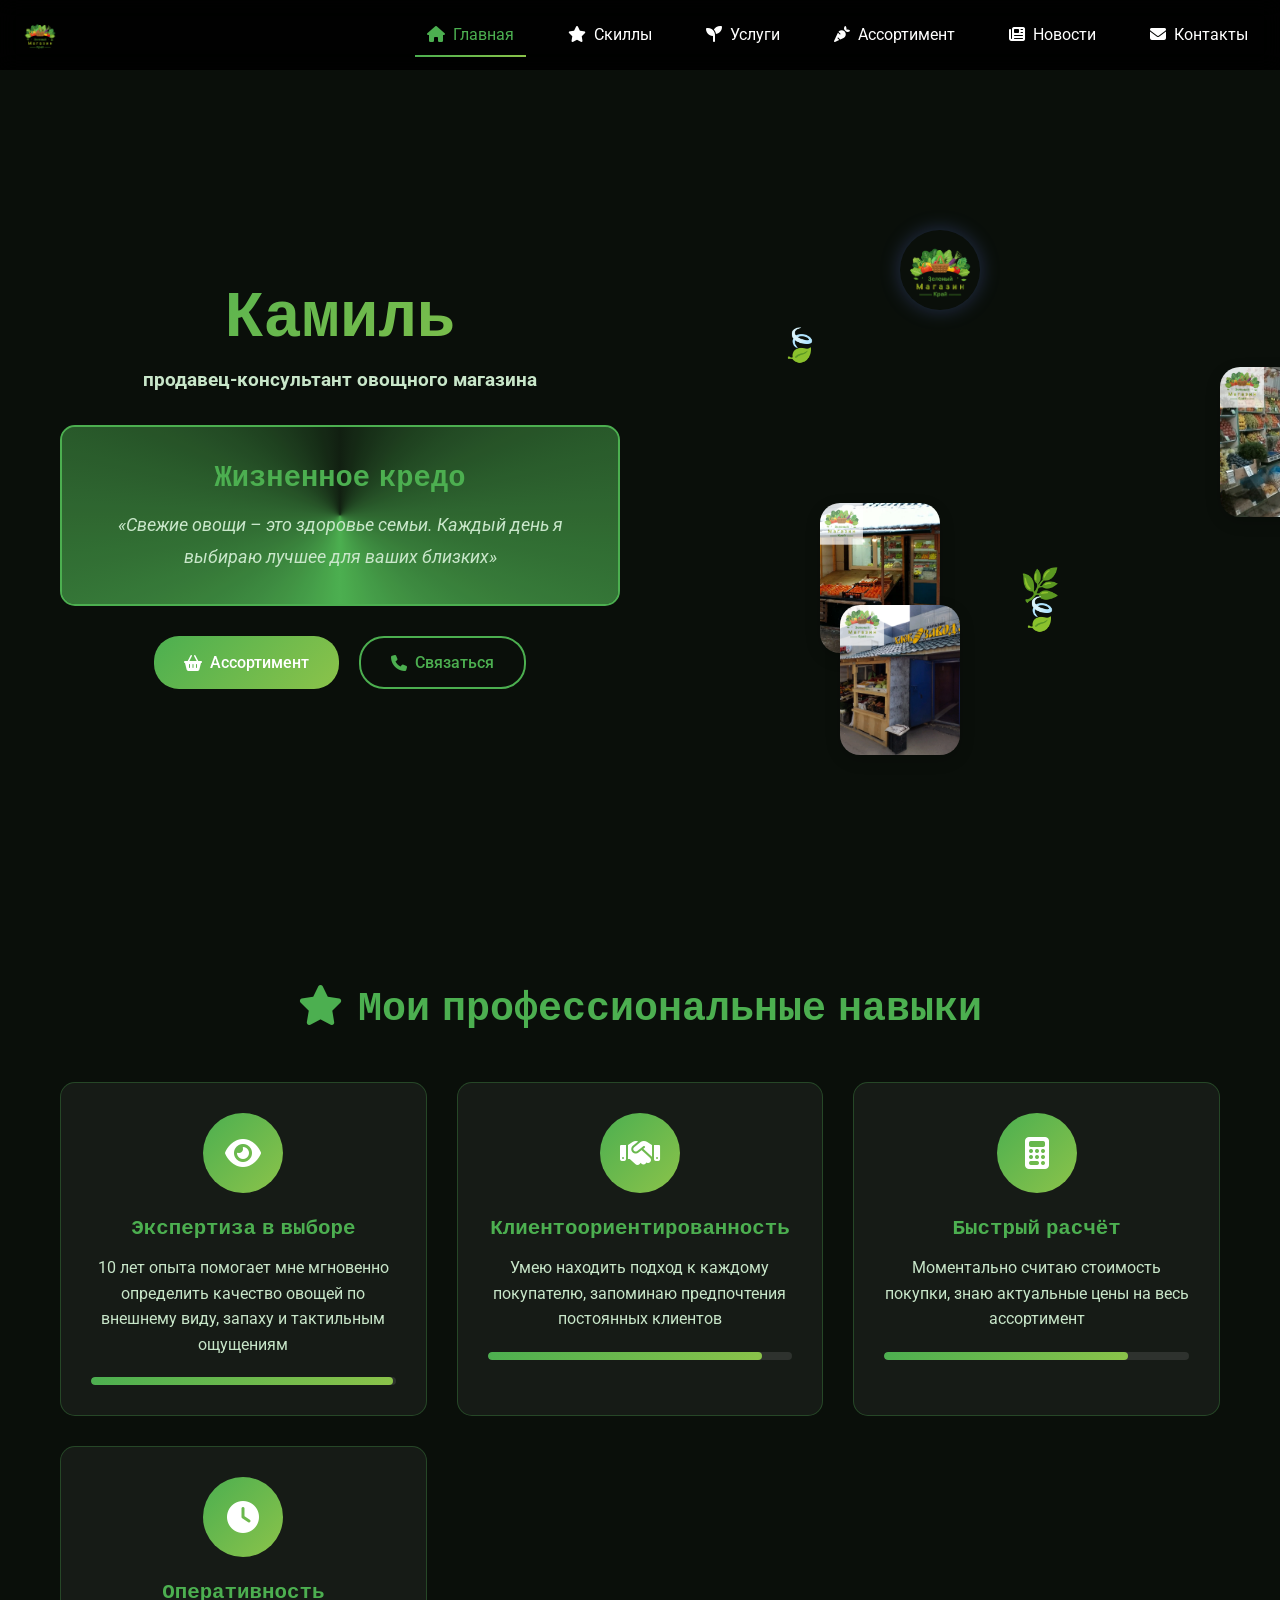
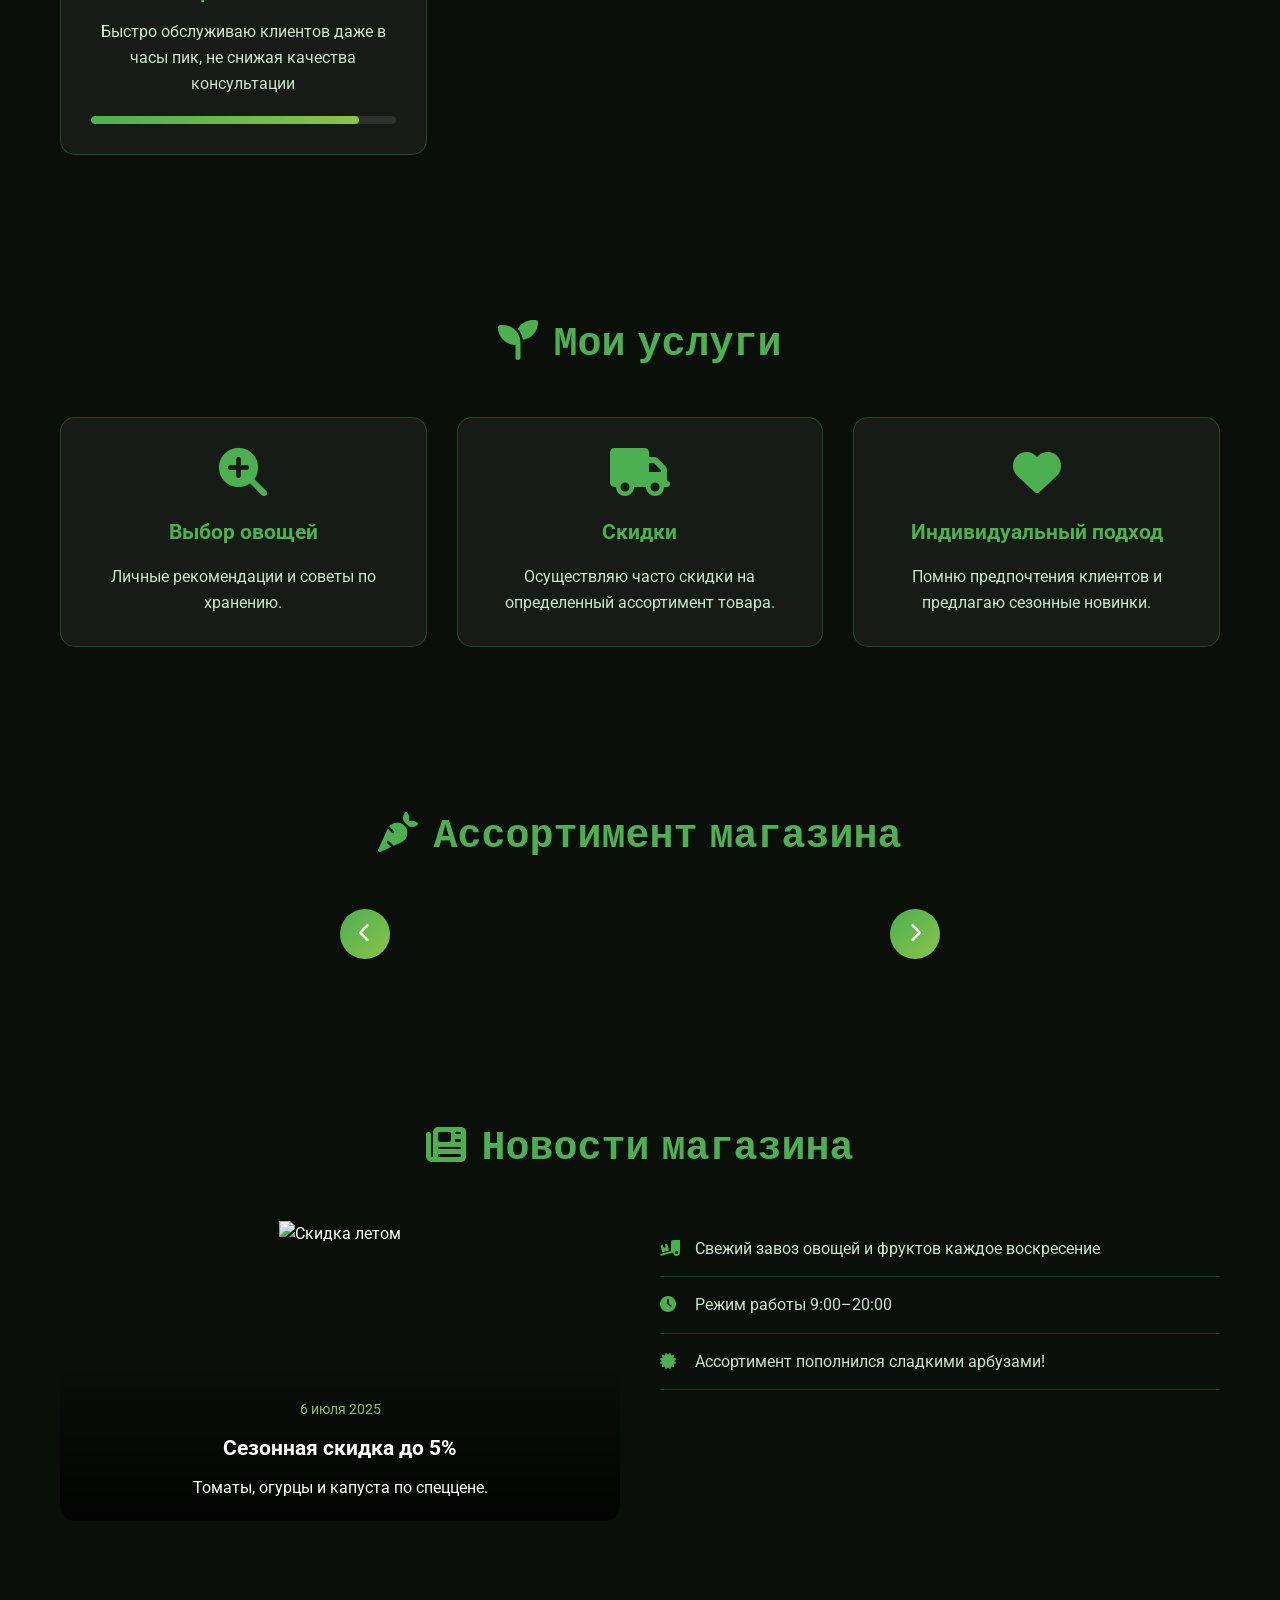
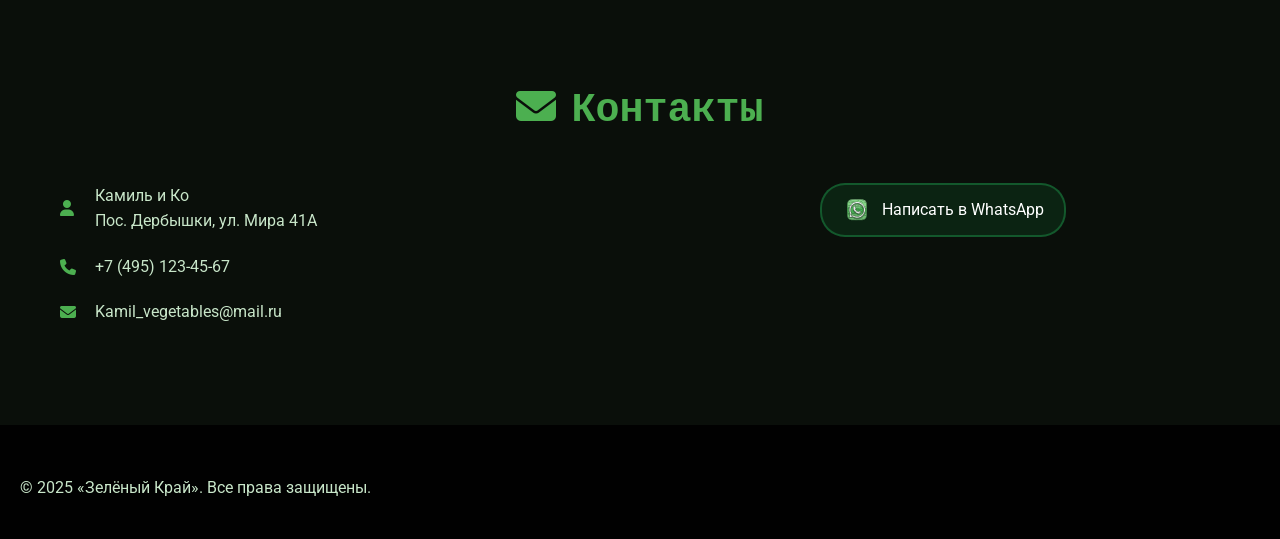
==== index.html @ c7f564c6 "Add files via upload" ====
<!DOCTYPE html>
<html lang="ru">
<head>
    <meta charset="UTF-8">
    <meta http-equiv="X-UA-Compatible" content="IE=edge">
    <meta name="viewport" content="width=device-width,initial-scale=1.0">
    <title>«Зелёный Край» – визитка продавца овощей</title>

    <!-- Иконки и шрифты -->
    <link href="https://cdnjs.cloudflare.com/ajax/libs/font-awesome/6.5.0/css/all.min.css" rel="stylesheet">
    <link href="https://fonts.googleapis.com/css2?family=Roboto:wght@300;400;500&family=Orbitron:wght@700;900&display=swap" rel="stylesheet">

    <!-- AOS для анимаций -->
    <link rel="stylesheet" href="https://cdnjs.cloudflare.com/ajax/libs/aos/2.3.4/aos.css">
    <script defer src="https://cdnjs.cloudflare.com/ajax/libs/aos/2.3.4/aos.js"></script>

    <!-- Основные стили из папки css -->
    <link rel="stylesheet" href="css/style.css">
    <!-- Дополнительные стили для новых элементов -->
    <link rel="stylesheet" href="css/additional_styles.css">
</head>
<body>
<header id="header">
    <nav class="main-nav">
        <div class="logo">
            <img src="img/logotip.png" alt="Логотип Зелёный Край" class="logo-image">
            <span class="logo-text">Зелёный Край</span>
            <div class="logo-pulse"></div>
        </div>
        <ul class="nav-menu" id="navMenu">
            <li><a href="#header" class="nav-link active"><i class="fas fa-home"></i>Главная</a></li>
            <li><a href="#skills" class="nav-link"><i class="fas fa-star"></i>Скиллы</a></li>
            <li><a href="#services" class="nav-link"><i class="fas fa-seedling"></i>Услуги</a></li>
            <li><a href="#assortment" class="nav-link"><i class="fas fa-carrot"></i>Ассортимент</a></li>
            <li><a href="#news" class="nav-link"><i class="fas fa-newspaper"></i>Новости</a></li>
            <li><a href="#contact" class="nav-link"><i class="fas fa-envelope"></i>Контакты</a></li>
        </ul>
        <div class="hamburger" id="hamburger"><span></span><span></span><span></span></div>
    </nav>

    <!-- Hero-блок с жизненным кредо -->
    <section class="hero">
        <div class="hero-text" data-aos="fade-up">
            <h1 class="hero-title"><span class="glitch" data-text="Алексей">Камиль</span>
                <span class="subtitle">продавец-консультант овощного магазина</span></h1>
            <div class="credo-block">
                <h2 class="credo-title">Жизненное кредо</h2>
                <p class="credo-text">«Свежие овощи – это здоровье семьи. Каждый день я выбираю лучшее для ваших близких»</p>
            </div>
            <div class="hero-buttons">
                <a class="btn btn-primary" href="#assortment"><i class="fas fa-shopping-basket"></i>Ассортимент</a>
                <a class="btn btn-secondary" href="#contact"><i class="fas fa-phone"></i>Связаться</a>
            </div>
        </div>

        <!-- Три изображения с hover-эффектом и анимированным логотипом -->
        <div class="vegetables-3d" data-aos="fade-left">
            <div class="logo-animation">
                <img src="img/logotip.png" alt="Логотип" class="animated-logo">
            </div>
            <div class="veg-container">
                <div class="veg-item" data-name="Близко">
                    <img src="img/1.png" alt="Помидоры" class="veg-image" onclick="openModal('1.png')">
                </div>
                <div class="veg-item" data-name="Вкусно">
                    <img src="img/2.png" alt="Огурцы" class="veg-image" onclick="openModal('2.png')">
                </div>
                <div class="veg-item" data-name="Недорого">
                    <img src="img/3.png" alt="Капуста" class="veg-image" onclick="openModal('3.png')">
                </div>
            </div>
            <div class="floating-leaf leaf-1">🍃</div>
            <div class="floating-leaf leaf-2">🌿</div>
            <div class="floating-leaf leaf-3">🍃</div>
        </div>

        <!-- Модальное окно -->
        <div id="modal" class="modal">
            <span class="close" onclick="closeModal()">×</span>
            <img class="modal-content" id="modal-img">
        </div>



    </section>
</header>

<!-- Скиллы продавца-менеджера -->
<section id="skills">
    <h2 class="section-title"><i class="fas fa-star"></i>Мои профессиональные навыки</h2>
    <div class="skills-grid">
        <div class="skill-card" data-aos="fade-up" data-aos-delay="100">
            <div class="skill-icon">
                <i class="fas fa-eye"></i>
            </div>
            <h3>Экспертиза в выборе</h3>
            <p>10 лет опыта помогает мне мгновенно определить качество овощей по внешнему виду, запаху и тактильным ощущениям</p>
            <div class="skill-level">
                <div class="skill-bar" style="width: 99%"></div>
            </div>
        </div>

        <div class="skill-card" data-aos="fade-up" data-aos-delay="200">
            <div class="skill-icon">
                <i class="fas fa-handshake"></i>
            </div>
            <h3>Клиентоориентированность</h3>
            <p>Умею находить подход к каждому покупателю, запоминаю предпочтения постоянных клиентов</p>
            <div class="skill-level">
                <div class="skill-bar" style="width: 90%"></div>
            </div>
        </div>

        <div class="skill-card" data-aos="fade-up" data-aos-delay="300">
            <div class="skill-icon">
                <i class="fas fa-calculator"></i>
            </div>
            <h3>Быстрый расчёт</h3>
            <p>Моментально считаю стоимость покупки, знаю актуальные цены на весь ассортимент</p>
            <div class="skill-level">
                <div class="skill-bar" style="width: 80%"></div>
            </div>
        </div>

        <div class="skill-card" data-aos="fade-up" data-aos-delay="400">
            <div class="skill-icon">
                <i class="fas fa-clock"></i>
            </div>
            <h3>Оперативность</h3>
            <p>Быстро обслуживаю клиентов даже в часы пик, не снижая качества консультации</p>
            <div class="skill-level">
                <div class="skill-bar" style="width: 88%"></div>
            </div>
        </div>
    </div>
</section>

<!-- Услуги -->
<section id="services">
    <h2 class="section-title"><i class="fas fa-seedling"></i>Мои услуги</h2>
    <div class="services-grid">
        <article class="service-card" data-aos="fade-up" data-aos-delay="100">
            <i class="fas fa-search-plus service-icon"></i>
            <h3>Выбор овощей</h3>
            <p>Личные рекомендации и советы по хранению.</p>
        </article>
        <article class="service-card" data-aos="fade-up" data-aos-delay="200">
            <i class="fas fa-truck service-icon"></i>
            <h3>Скидки</h3>
            <p>Осуществляю часто скидки на определенный ассортимент товара.</p>
        </article>
        <article class="service-card" data-aos="fade-up" data-aos-delay="300">
            <i class="fas fa-heart service-icon"></i>
            <h3>Индивидуальный подход</h3>
            <p>Помню предпочтения клиентов и предлагаю сезонные новинки.</p>
        </article>
    </div>
</section>

<!-- Ассортимент -->
<section id="assortment">
    <h2 class="section-title"><i class="fas fa-carrot"></i>Ассортимент магазина</h2>
    <div class="assortment-slider" id="assortSlider">
        <button class="slider-btn" id="prevVeg"><i class="fas fa-chevron-left"></i></button>
        <div class="veg-slide" id="vegSlide"></div>
        <button class="slider-btn" id="nextVeg"><i class="fas fa-chevron-right"></i></button>
    </div>
</section>

<!-- Новости -->
<section id="news">
    <h2 class="section-title"><i class="fas fa-newspaper"></i>Новости магазина</h2>
    <div class="news-wrap">
        <article class="news-card">
            <img src="https://images.unsplash.com/photo-1506905925346-21bda4d32df4?w=800" alt="Скидка летом" class="news-img">
            <div class="news-overlay">
                <time>6 июля 2025</time>
                <h3>Сезонная скидка до 5%</h3>
                <p>Томаты, огурцы и капуста по спеццене.</p>
            </div>
        </article>
        <ul class="news-list">
            <li><i class="fas fa-truck-loading"></i>Свежий завоз овощей и фруктов каждое воскресение</li>
            <li><i class="fas fa-clock"></i>Режим работы 9:00–20:00</li>
            <li><i class="fas fa-certificate"></i>Ассортимент пополнился сладкими арбузами!</li>
        </ul>
    </div>
</section>

<!-- Контакты -->
<section id="contact">
    <h2 class="section-title"><i class="fas fa-envelope"></i>Контакты</h2>
    <div class="contact-grid">
        <address class="contact-info" data-aos="fade-right">
            <p><i class="fas fa-user"></i>Камиль и Ко<br>Пос. Дербышки, ул. Мира 41А</p>
            <p><i class="fas fa-phone"></i><a href="tel:+74951234567">+7 (495) 123-45-67</a></p>
            <p><i class="fas fa-envelope"></i><a href="mailto:alexey.vegetables@mail.ru">Kamil_vegetables@mail.ru</a></p>
        </address>
        <div class="whatsapp-contact">
            <a href="https://wa.me/74951234567" class="whatsapp-link">
                <img src="img/watsap.svg" alt="WhatsApp" class="whatsapp-icon">
                <span>Написать в WhatsApp</span>
            </a>
        </div>
    </div>
</section>

<footer>
    <div class="footer-content">
        <p>© 2025 «Зелёный Край». Все права защищены.</p>
    </div>
</footer>

<script src="js/script.js" defer></script>
</body>
</html>
---- css/style.css ----
/* css/style.css */
:root {
    --primary: #4caf50;
    --secondary: #8bc34a;
    --bg: #0a0f0a;
    --txt: #fff;
    --txt-light: #c8e6c9;
    --grad: linear-gradient(135deg, #4caf50 0%, #8bc34a 100%);
}

* {
    margin: 0;
    padding: 0;
    box-sizing: border-box;
}

body {
    font-family: 'Roboto', sans-serif;
    background: var(--bg);
    color: var(--txt);
    text-align: center;
    line-height: 1.6;
}

/* Навигация */
.main-nav {
    position: fixed;
    top: 0;
    left: 0;
    right: 0;
    padding: 15px 20px;
    display: flex;
    justify-content: space-between;
    align-items: center;
    background: rgba(0, 0, 0, 0.9);
    z-index: 1000;
    backdrop-filter: blur(10px);
}

.logo-text {
    font: 900 24px/1 'Orbitron', monospace;
    background: var(--grad);
    -webkit-background-clip: text;
    -webkit-text-fill-color: transparent;
}

.nav-menu {
    display: flex;
    gap: 30px;
    list-style: none;
}

.nav-link {
    color: #fff;
    text-decoration: none;
    position: relative;
    padding: 8px 12px;
    transition: all 0.3s ease;
}

.nav-link i {
    margin-right: 8px;
}

.nav-link:hover,
.nav-link.active {
    color: var(--primary);
}

.nav-link::after {
    content: '';
    position: absolute;
    left: 0;
    bottom: -5px;
    width: 0;
    height: 2px;
    background: var(--grad);
    transition: width 0.3s ease;
}

.nav-link:hover::after,
.nav-link.active::after {
    width: 100%;
}

/* Мобильное меню */
.hamburger {
    display: none;
    flex-direction: column;
    gap: 4px;
    cursor: pointer;
}

.hamburger span {
    width: 25px;
    height: 3px;
    background: #fff;
    transition: 0.3s;
}

.hamburger.active span:nth-child(1) {
    transform: rotate(45deg) translate(5px, 5px);
}

.hamburger.active span:nth-child(2) {
    opacity: 0;
}

.hamburger.active span:nth-child(3) {
    transform: rotate(-45deg) translate(7px, -6px);
}

/* Hero секция */
.hero {
    min-height: 100vh;
    display: grid;
    grid-template-columns: 1fr 1fr;
    align-items: center;
    padding: 120px 20px 60px;
    gap: 40px;
    max-width: 1200px;
    margin: 0 auto;
}

.hero-text {
    text-align: center;
}

.glitch {
    font: 900 4rem 'Orbitron', monospace;
    background: var(--grad);
    -webkit-background-clip: text;
    -webkit-text-fill-color: transparent;
    position: relative;
    display: block;
    margin-bottom: 10px;
    animation: glitch 2s infinite;
}

.subtitle {
    display: block;
    font-size: 1.2rem;
    color: var(--txt-light);
    margin-bottom: 30px;
}

/* Блок кредо */
.credo-block {
    background: rgba(76, 175, 80, 0.1);
    border: 2px solid var(--primary);
    border-radius: 15px;
    padding: 30px;
    margin: 30px 0;
    position: relative;
    overflow: hidden;
}

.credo-block::before {
    content: '';
    position: absolute;
    top: -50%;
    left: -50%;
    width: 200%;
    height: 200%;
    background: conic-gradient(from 0deg, transparent, var(--primary), transparent);
    animation: rotate 4s linear infinite;
    z-index: -1;
}

.credo-title {
    font: 700 1.8rem 'Orbitron', monospace;
    color: var(--primary);
    margin-bottom: 15px;
}

.credo-text {
    font-size: 1.1rem;
    font-style: italic;
    color: var(--txt-light);
    line-height: 1.8;
}

/* Кнопки */
.hero-buttons {
    display: flex;
    gap: 20px;
    justify-content: center;
    margin-top: 30px;
}

.btn {
    padding: 12px 30px;
    border: none;
    border-radius: 25px;
    text-decoration: none;
    font-weight: 500;
    transition: all 0.3s ease;
    cursor: pointer;
    display: inline-flex;
    align-items: center;
    gap: 8px;
}

.btn-primary {
    background: var(--grad);
    color: white;
}

.btn-primary:hover {
    transform: translateY(-2px);
    box-shadow: 0 10px 20px rgba(76, 175, 80, 0.3);
}

.btn-secondary {
    background: transparent;
    color: var(--primary);
    border: 2px solid var(--primary);
}

.btn-secondary:hover {
    background: var(--primary);
    color: white;
}

/* Овощи с изображениями */
.vegetables-3d {
    position: relative;
    width: 100%;
    max-width: 400px;
    height: 400px;
    perspective: 1000px;
    margin: 0 auto;
}

.veg-container {
    width: 100%;
    height: 100%;
    position: relative;
    transform-style: preserve-3d;
    animation: rotate3d 12s linear infinite;
}

.veg-item {
    position: absolute;
    width: 120px;
    height: 120px;
    border-radius: 50%;
    overflow: hidden;
    box-shadow: 0 10px 30px rgba(0, 0, 0, 0.3);
    cursor: pointer;
    transition: all 0.3s ease;
}

.veg-item:nth-child(1) {
    top: 20%;
    left: 20%;
}

.veg-item:nth-child(2) {
    top: 50%;
    right: 10%;
}

.veg-item:nth-child(3) {
    bottom: 20%;
    left: 50%;
}

.veg-item:hover {
    transform: rotateY(180deg) scale(1.1);
    z-index: 10;
}

.veg-item:hover::after {
    content: attr(data-name);
    position: absolute;
    top: 50%;
    left: 50%;
    transform: translate(-50%, -50%) rotateY(180deg);
    background: rgba(0, 0, 0, 0.8);
    color: white;
    padding: 5px 10px;
    border-radius: 5px;
    font-size: 14px;
    white-space: nowrap;
}

.veg-image {
    width: 100%;
    height: 100%;
    object-fit: cover;
}

.floating-leaf {
    position: absolute;
    font-size: 2rem;
    color: var(--secondary);
    animation: float 4s ease-in-out infinite;
}

.leaf-1 {
    top: 10%;
    left: 10%;
    animation-delay: 0s;
}

.leaf-2 {
    top: 70%;
    right: 20%;
    animation-delay: 1s;
}

.leaf-3 {
    bottom: 10%;
    left: 70%;
    animation-delay: 2s;
}

/* Анимации */
@keyframes glitch {
    0%, 100% { transform: translate(0); }
    20% { transform: translate(-2px, 2px); }
    40% { transform: translate(-2px, -2px); }
    60% { transform: translate(2px, 2px); }
    80% { transform: translate(2px, -2px); }
}

@keyframes rotate3d {
    0% { transform: rotateY(0) rotateX(0); }
    25% { transform: rotateY(90deg) rotateX(10deg); }
    50% { transform: rotateY(180deg) rotateX(0); }
    75% { transform: rotateY(270deg) rotateX(-10deg); }
    100% { transform: rotateY(360deg) rotateX(0); }
}

@keyframes float {
    0%, 100% { transform: translateY(0); }
    50% { transform: translateY(-20px); }
}

@keyframes rotate {
    0% { transform: rotate(0deg); }
    100% { transform: rotate(360deg); }
}

/* Секции */
section {
    padding: 80px 20px;
    max-width: 1200px;
    margin: 0 auto;
}

.section-title {
    font: 700 2.5rem 'Orbitron', monospace;
    color: var(--primary);
    margin-bottom: 50px;
    text-align: center;
}

.section-title i {
    margin-right: 15px;
}

/* Скиллы */
.skills-grid {
    display: grid;
    grid-template-columns: repeat(auto-fit, minmax(280px, 1fr));
    gap: 30px;
    margin-top: 50px;
}

.skill-card {
    background: rgba(255, 255, 255, 0.05);
    border: 1px solid rgba(76, 175, 80, 0.3);
    border-radius: 15px;
    padding: 30px;
    text-align: center;
    transition: all 0.3s ease;
}

.skill-card:hover {
    transform: translateY(-10px);
    border-color: var(--primary);
    box-shadow: 0 20px 40px rgba(76, 175, 80, 0.2);
}

.skill-icon {
    width: 80px;
    height: 80px;
    margin: 0 auto 20px;
    background: var(--grad);
    border-radius: 50%;
    display: flex;
    align-items: center;
    justify-content: center;
    font-size: 2rem;
    color: white;
}

.skill-card h3 {
    font: 600 1.3rem 'Orbitron', monospace;
    color: var(--primary);
    margin-bottom: 15px;
}

.skill-card p {
    color: var(--txt-light);
    margin-bottom: 20px;
    line-height: 1.6;
}

.skill-level {
    width: 100%;
    height: 8px;
    background: rgba(255, 255, 255, 0.1);
    border-radius: 4px;
    overflow: hidden;
}

.skill-bar {
    height: 100%;
    background: var(--grad);
    border-radius: 4px;
    transition: width 2s ease;
}

/* Услуги */
.services-grid {
    display: grid;
    grid-template-columns: repeat(auto-fit, minmax(250px, 1fr));
    gap: 30px;
}

.service-card {
    background: rgba(255, 255, 255, 0.05);
    border: 1px solid rgba(76, 175, 80, 0.3);
    border-radius: 15px;
    padding: 30px;
    text-align: center;
    transition: all 0.3s ease;
}

.service-card:hover {
    transform: translateY(-5px);
    border-color: var(--primary);
}

.service-icon {
    font-size: 3rem;
    color: var(--primary);
    margin-bottom: 20px;
}

.service-card h3 {
    font-size: 1.3rem;
    color: var(--primary);
    margin-bottom: 15px;
}

.service-card p {
    color: var(--txt-light);
}

/* Ассортимент */
.assortment-slider {
    display: flex;
    align-items: center;
    justify-content: center;
    gap: 20px;
    max-width: 600px;
    margin: 0 auto;
}

.slider-btn {
    background: var(--grad);
    border: none;
    color: white;
    width: 50px;
    height: 50px;
    border-radius: 50%;
    cursor: pointer;
    font-size: 1.2rem;
    transition: all 0.3s ease;
}

.slider-btn:hover {
    transform: scale(1.1);
}

.veg-slide {
    text-align: center;
    flex: 1;
}

.vegetable-image {
    width: 200px;
    height: 200px;
    object-fit: cover;
    border-radius: 15px;
    margin-bottom: 20px;
}

.vegetable-name {
    font: 600 1.5rem 'Orbitron', monospace;
    color: var(--primary);
    margin-bottom: 10px;
}

.vegetable-desc {
    color: var(--txt-light);
}

/* Новости */
.news-wrap {
    display: grid;
    grid-template-columns: 1fr 1fr;
    gap: 40px;
    align-items: start;
}

.news-card {
    position: relative;
    border-radius: 15px;
    overflow: hidden;
    height: 300px;
}

.news-img {
    width: 100%;
    height: 100%;
    object-fit: cover;
}

.news-overlay {
    position: absolute;
    bottom: 0;
    left: 0;
    right: 0;
    background: linear-gradient(transparent, rgba(0, 0, 0, 0.8));
    padding: 30px 20px 20px;
    color: white;
}

.news-overlay time {
    font-size: 0.9rem;
    color: var(--secondary);
}

.news-overlay h3 {
    font-size: 1.3rem;
    margin: 10px 0;
}

.news-list {
    list-style: none;
    text-align: left;
}

.news-list li {
    padding: 15px 0;
    border-bottom: 1px solid rgba(76, 175, 80, 0.3);
    color: var(--txt-light);
}

.news-list li i {
    color: var(--primary);
    margin-right: 15px;
    width: 20px;
}

/* Контакты */
.contact-grid {
    display: grid;
    grid-template-columns: 1fr 1fr;
    gap: 50px;
    align-items: start;
}

.contact-info {
    text-align: left;
    font-style: normal;
}

.contact-info p {
    display: flex;
    align-items: center;
    margin-bottom: 20px;
    color: var(--txt-light);
}

.contact-info i {
    color: var(--primary);
    margin-right: 15px;
    width: 20px;
}

.contact-info a {
    color: var(--txt-light);
    text-decoration: none;
}

.contact-info a:hover {
    color: var(--primary);
}

.contact-form {
    display: flex;
    flex-direction: column;
    gap: 20px;
}

.contact-form label {
    position: relative;
    display: flex;
    align-items: center;
}

.contact-form i {
    position: absolute;
    left: 15px;
    color: var(--primary);
}

.contact-form input,
.contact-form textarea {
    width: 100%;
    padding: 15px 15px 15px 45px;
    border: 1px solid rgba(76, 175, 80, 0.3);
    border-radius: 8px;
    background: rgba(255, 255, 255, 0.05);
    color: var(--txt);
    font-family: inherit;
}

.contact-form input:focus,
.contact-form textarea:focus {
    outline: none;
    border-color: var(--primary);
}

/* Футер */
footer {
    background: rgba(0, 0, 0, 0.9);
    padding: 20px;
    text-align: center;
    color: var(--txt-light);
}

/* Адаптивность */
@media (max-width: 768px) {
    .nav-menu {
        position: fixed;
        top: 70px;
        left: -100%;
        width: 100%;
        height: calc(100vh - 70px);
        background: rgba(0, 0, 0, 0.95);
        flex-direction: column;
        justify-content: flex-start;
        padding-top: 50px;
        transition: left 0.3s ease;
    }
    
    .nav-menu.active {
        left: 0;
    }
    
    .hamburger {
        display: flex;
    }
    
    .hero {
        grid-template-columns: 1fr;
        text-align: center;
        padding: 100px 20px 40px;
    }
    
    .glitch {
        font-size: 2.5rem;
    }
    
    .hero-buttons {
        flex-direction: column;
        align-items: center;
    }
    
    .vegetables-3d {
        max-width: 300px;
        height: 300px;
    }
    
    .veg-item {
        width: 80px;
        height: 80px;
    }
    
    .skills-grid {
        grid-template-columns: 1fr;
    }
    
    .services-grid {
        grid-template-columns: 1fr;
    }
    
    .news-wrap {
        grid-template-columns: 1fr;
    }
    
    .contact-grid {
        grid-template-columns: 1fr;
    }
    
    .assortment-slider {
        flex-direction: column;
        gap: 20px;
    }
    
    .section-title {
        font-size: 2rem;
    }
}

@media (max-width: 480px) {
    .hero {
        padding: 80px 15px 30px;
    }
    
    .glitch {
        font-size: 2rem;
    }
    
    .section-title {
        font-size: 1.8rem;
    }
    
    .skill-card,
    .service-card {
        padding: 20px;
    }
    
    .vegetable-image {
        width: 150px;
        height: 150px;
    }
}

/* Дополнительные стили для логотипа и анимаций */

/* Стили для логотипа в навигации */
.logo {
    position: relative;
    display: flex;
    align-items: center;
    gap: 10px;
}

.logo-image {
    width: 40px;
    height: 40px;
    object-fit: contain;
    border-radius: 50%;
    transition: transform 0.3s ease;
}

.logo-image:hover {
    transform: scale(1.1) rotate(5deg);
}

.logo-text {
    font-family: 'Orbitron', monospace;
    font-size: 24px;
    font-weight: 900;
    background: var(--gradient-primary);
    -webkit-background-clip: text;
    -webkit-text-fill-color: transparent;
    background-clip: text;
}

/* Стили для анимированного логотипа в hero блоке */
.logo-animation {
    position: absolute;
    top: -50px;
    left: 50%;
    transform: translateX(-50%);
    z-index: 10;
}

.animated-logo {
    width: 80px;
    height: 80px;
    object-fit: contain;
    border-radius: 50%;
    box-shadow: 0 0 20px rgba(102, 126, 234, 0.3);
    transition: all 0.3s ease;
    animation: logoFloat 4s ease-in-out infinite;
}

@keyframes logoFloat {
    0%, 100% { 
        transform: translateY(0px) scale(1) rotate(0deg);
    }
    25% { 
        transform: translateY(-10px) scale(1.05) rotate(2deg);
    }
    50% { 
        transform: translateY(-5px) scale(1.1) rotate(0deg);
    }
    75% { 
        transform: translateY(-10px) scale(1.05) rotate(-2deg);
    }
}

/* Улучшенные стили для vegetables-3d */
.vegetables-3d {
    position: relative;
    display: flex;
    flex-direction: column;
    align-items: center;
    gap: 20px;
}

.veg-container {
    display: flex;
    gap: 20px;
    align-items: center;
    justify-content: center;
    margin-top: 60px;
}

.veg-item {
    position: relative;
    width: 150px;
    height: 150px;
    border-radius: 20px;
    overflow: hidden;
    cursor: pointer;
    transition: all 0.3s ease;
    box-shadow: 0 5px 15px rgba(0, 0, 0, 0.2);
}

.veg-item:hover {
    transform: translateY(-10px) scale(1.05);
    box-shadow: 0 10px 30px rgba(102, 126, 234, 0.3);
}

.veg-image {
    width: 100%;
    height: 100%;
    object-fit: cover;
    transition: transform 0.3s ease;
}

.veg-item:hover .veg-image {
    transform: scale(1.1);
}

.veg-item::after {
    content: attr(data-name);
    position: absolute;
    bottom: 0;
    left: 0;
    right: 0;
    background: linear-gradient(transparent, rgba(0, 0, 0, 0.8));
    color: white;
    padding: 10px;
    text-align: center;
    font-weight: 500;
    opacity: 0;
    transition: opacity 0.3s ease;
}

.veg-item:hover::after {
    opacity: 1;
}

/* Стили для слайдера ассортимента */
.vegetable-image {
    width: 200px;
    height: 200px;
    object-fit: cover;
    border-radius: 20px;
    box-shadow: 0 5px 20px rgba(0, 0, 0, 0.2);
    margin-bottom: 20px;
}

.vegetable-name {
    font-size: 1.5rem;
    color: var(--primary-color);
    margin-bottom: 10px;
    text-align: center;
}

.vegetable-desc {
    color: var(--text-gray);
    text-align: center;
    font-size: 1rem;
    line-height: 1.6;
}

/* Стили для футера с WhatsApp */
.footer-content {
    display: flex;
    justify-content: space-between;
    align-items: center;
    flex-wrap: wrap;
    gap: 20px;
    padding: 30px 0;
}

.whatsapp-contact {
    display: flex;
    align-items: center;
}

.whatsapp-link {
    display: flex;
    align-items: center;
    gap: 10px;
    color: var(--text-light);
    text-decoration: none;
    padding: 10px 20px;
    background: rgba(37, 211, 102, 0.1);
    border-radius: 25px;
    border: 2px solid rgba(37, 211, 102, 0.3);
    transition: all 0.3s ease;
}

.whatsapp-link:hover {
    background: rgba(37, 211, 102, 0.2);
    border-color: rgba(37, 211, 102, 0.5);
    transform: translateY(-2px);
}

.whatsapp-icon {
    width: 30px;
    height: 30px;
    object-fit: contain;
    transition: all 0.3s ease;
    animation: whatsappPulse 3s ease-in-out infinite;
}

@keyframes whatsappPulse {
    0%, 100% { 
        transform: scale(1) rotate(0deg);
        filter: brightness(1);
    }
    50% { 
        transform: scale(1.2) rotate(10deg);
        filter: brightness(1.2);
    }
}

.whatsapp-link:hover .whatsapp-icon {
    transform: scale(1.3) rotate(15deg);
}

/* Адаптивные стили */
@media (max-width: 768px) {
    .logo-image {
        width: 60px;
        height: 60px;
    }

    .logo-text {
        font-size: 20px;
    }

    .animated-logo {
        width: 150px;
        height: 150px;
    }

    .veg-container {
        flex-direction: column;
        gap: 15px;
    }

    .veg-item {
        width: 120px;
        height: 120px;
    }

    .vegetable-image {
        width: 150px;
        height: 150px;
    }

    .footer-content {
        flex-direction: column;
        text-align: center;
    }
}

@media (max-width: 480px) {
    .logo-image {
        width: 80px;
        height: 80px;
    }

    .logo-text {
        font-size: 18px;
    }

    .animated-logo {
        width: 180px;
        height: 190px;
    }

    .veg-item {
        width: 100px;
        height: 100px;
    }

    .vegetable-image {
        width: 120px;
        height: 120px;
    }

    .whatsapp-icon {
        width: 25px;
        height: 25px;
    }
}

/* Улучшение отображения изображений в мобильной версии */
@media (max-width: 768px) {
    /* Уменьшаем размер изображений и добавляем границы */
    .vegetable-image {
        width: 150px;
        height: 150px;
        object-fit: cover;
        border-radius: 15px;
        box-shadow: 0 5px 20px rgba(0, 0, 0, 0.2);
        margin-bottom: 20px;
    }
    
    /* Для лучшего выделения заголовков и описания товара */
    .vegetable-name {
        font-size: 1.5rem;
        color: var(--primary-color);
        margin-bottom: 10px;
        text-align: center;
    }
    
    .vegetable-desc {
        color: var(--text-gray);
        text-align: center;
        font-size: 1rem;
        line-height: 1.6;
    }
    
    /* Центрирование и выравнивание кнопок навигации */
    .slider-btn {
        width: 40px;
        height: 40px;
        font-size: 1.2rem;
    }
    
    /* Оптимизация размеров карточек продуктов */
    .veg-item {
        width: 100%; /* Чтобы элементы заняли всю ширину блока */
        height: auto;
        margin-bottom: 20px;
    }
    
    /* Улучшение просмотра слайдеров */
    .assortment-slider {
        flex-direction: column; /* Отображение элементов вертикально */
        gap: 20px;
    }
    
    /* Разделение колонок новостей */
    .news-wrap {
        grid-template-columns: 1fr; /* Одна колонка для лучшей видимости */
    }
}

/* Контакты */
.contact-grid {
    display: grid;
    grid-template-columns: 1fr 1fr;
    gap: 50px;
    align-items: start;
    text-align: center; /* Центрируем текст */
}

.contact-info {
    text-align: left;
    font-style: normal;
}

.contact-info p {
    display: flex;
    align-items: center;
    margin-bottom: 20px;
    color: var(--txt-light);
}

.contact-info i {
    color: var(--primary);
    margin-right: 15px;
    width: 20px;
}

.contact-info a {
    color: var(--txt-light);
    text-decoration: none;
}

.contact-info a:hover {
    color: var(--primary);
}

/* Стили для кнопки WhatsApp */
.whatsapp-contact {
    display: flex;
    justify-content: center; /* Центрируем кнопку WhatsApp */
    align-items: center;
}

.whatsapp-link {
    display: flex;
    align-items: center;
    gap: 10px;
    color: var(--text-light);
    text-decoration: none;
    padding: 10px 20px;
    background: rgba(37, 211, 102, 0.1);
    border-radius: 25px;
    border: 2px solid rgba(37, 211, 102, 0.3);
    transition: all 0.3s ease;
}

.whatsapp-link:hover {
    background: rgba(37, 211, 102, 0.2);
    border-color: rgba(37, 211, 102, 0.5);
    transform: translateY(-2px);
}

.whatsapp-icon {
    width: 30px;
    height: 30px;
    object-fit: contain;
    transition: all 0.3s ease;
    animation: whatsappPulse 3s ease-in-out infinite;
}

@keyframes whatsappPulse {
    0%, 100% {
        transform: scale(1) rotate(0deg);
        filter: brightness(1);
    }
    50% {
        transform: scale(1.2) rotate(10deg);
        filter: brightness(1.2);
    }
}

.whatsapp-link:hover .whatsapp-icon {
    transform: scale(1.3) rotate(15deg);
}

/* Эффект зума при наведении на логотип */
.logo-image {
    width: 40px;
    height: 40px;
    object-fit: contain;
    border-radius: 50%;
    transition: transform 0.3s ease;
}

.logo-image:hover {
    transform: scale(3.5)   translateX(+10px);
}

/* Эффект зума при клике */
.logo-image:active {
    transform: scale(3.5)  translateX(+10px);
}


/* Модальное окно */
.modal {
    display: none;
    position: fixed;
    z-index: 1000;
    left: 0;
    top: 0;
    width: 100%;
    height: 100%;
    overflow: auto;
    background-color: rgba(0, 0, 0, 0.9);
}

.modal-content {
    margin: auto;
    display: block;
    max-width: 80%;
    max-height: 80%;
}

.close {
    position: absolute;
    top: 15px;
    right: 35px;
    color: #f1f1f1;
    font-size: 40px;
    font-weight: bold;
    transition: 0.3s;
}

.close:hover,
.close:focus {
    color: #bbb;
    text-decoration: none;
    cursor: pointer;
}
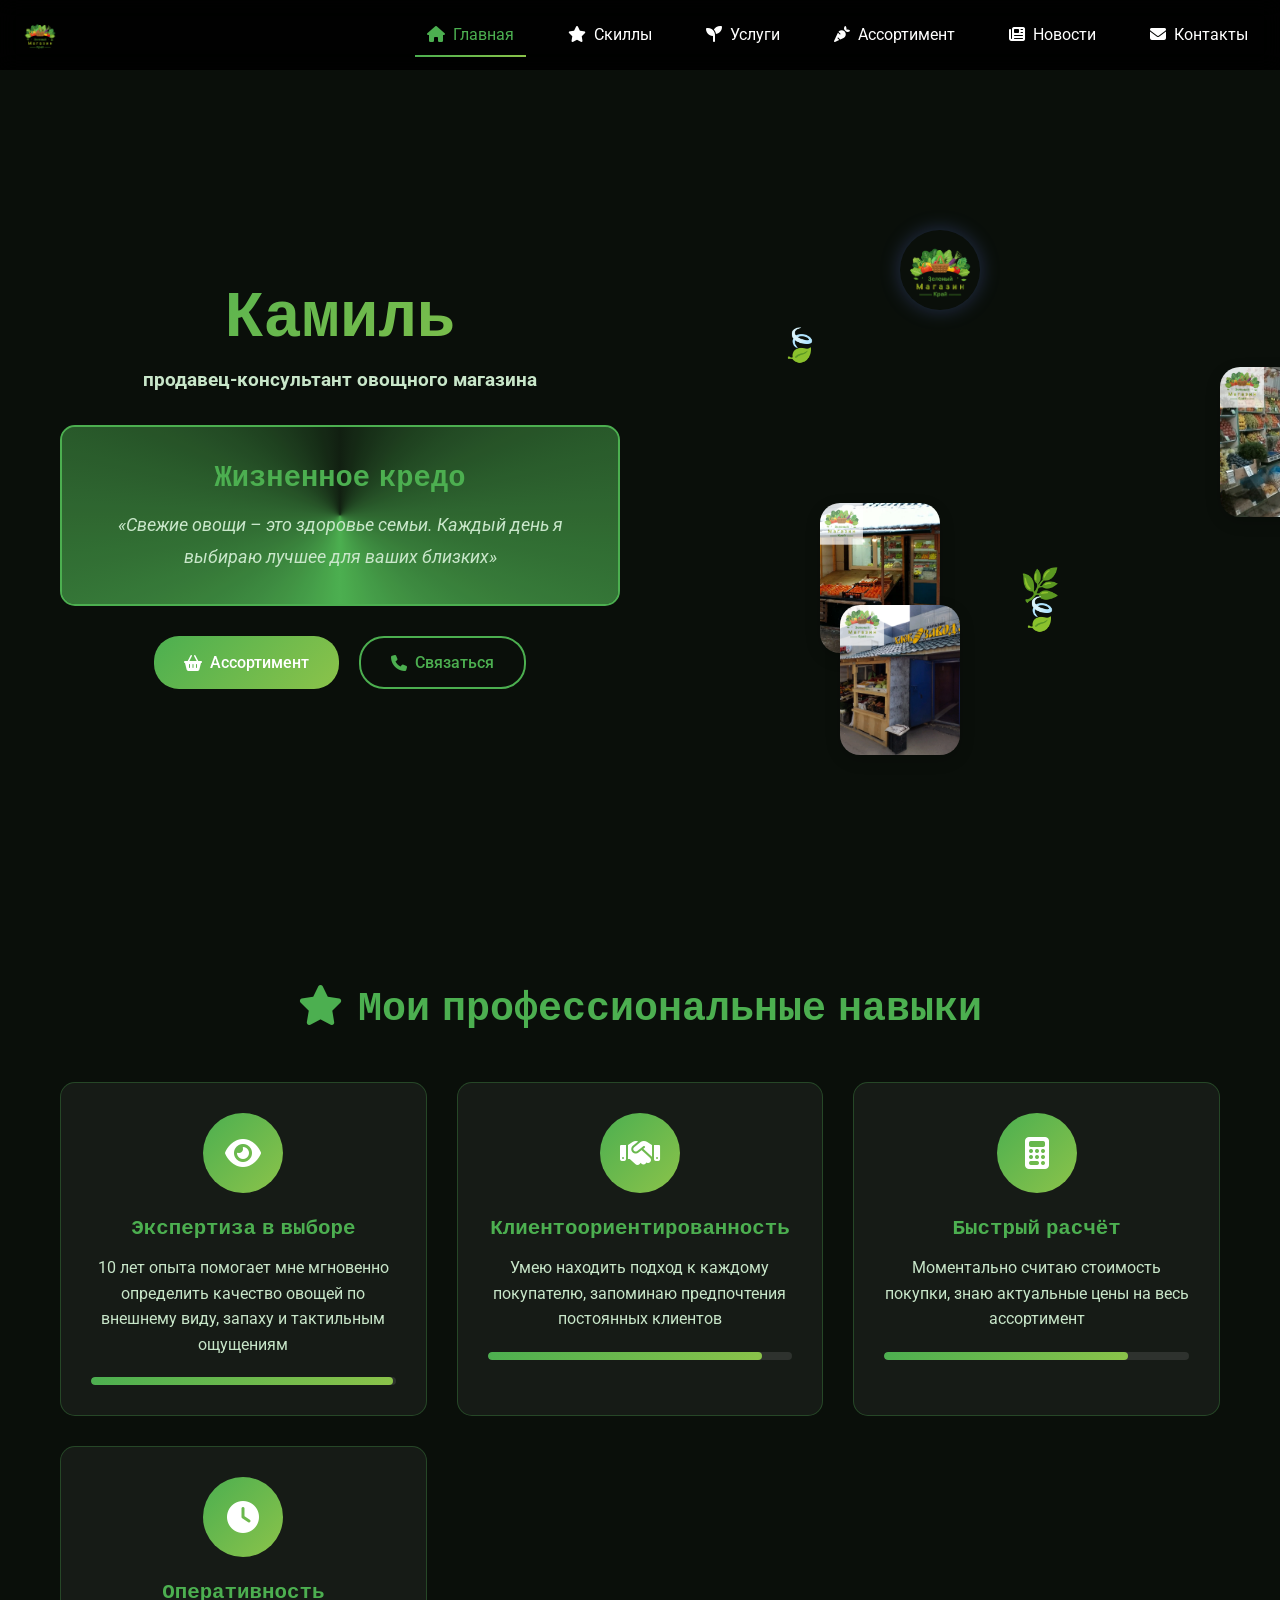
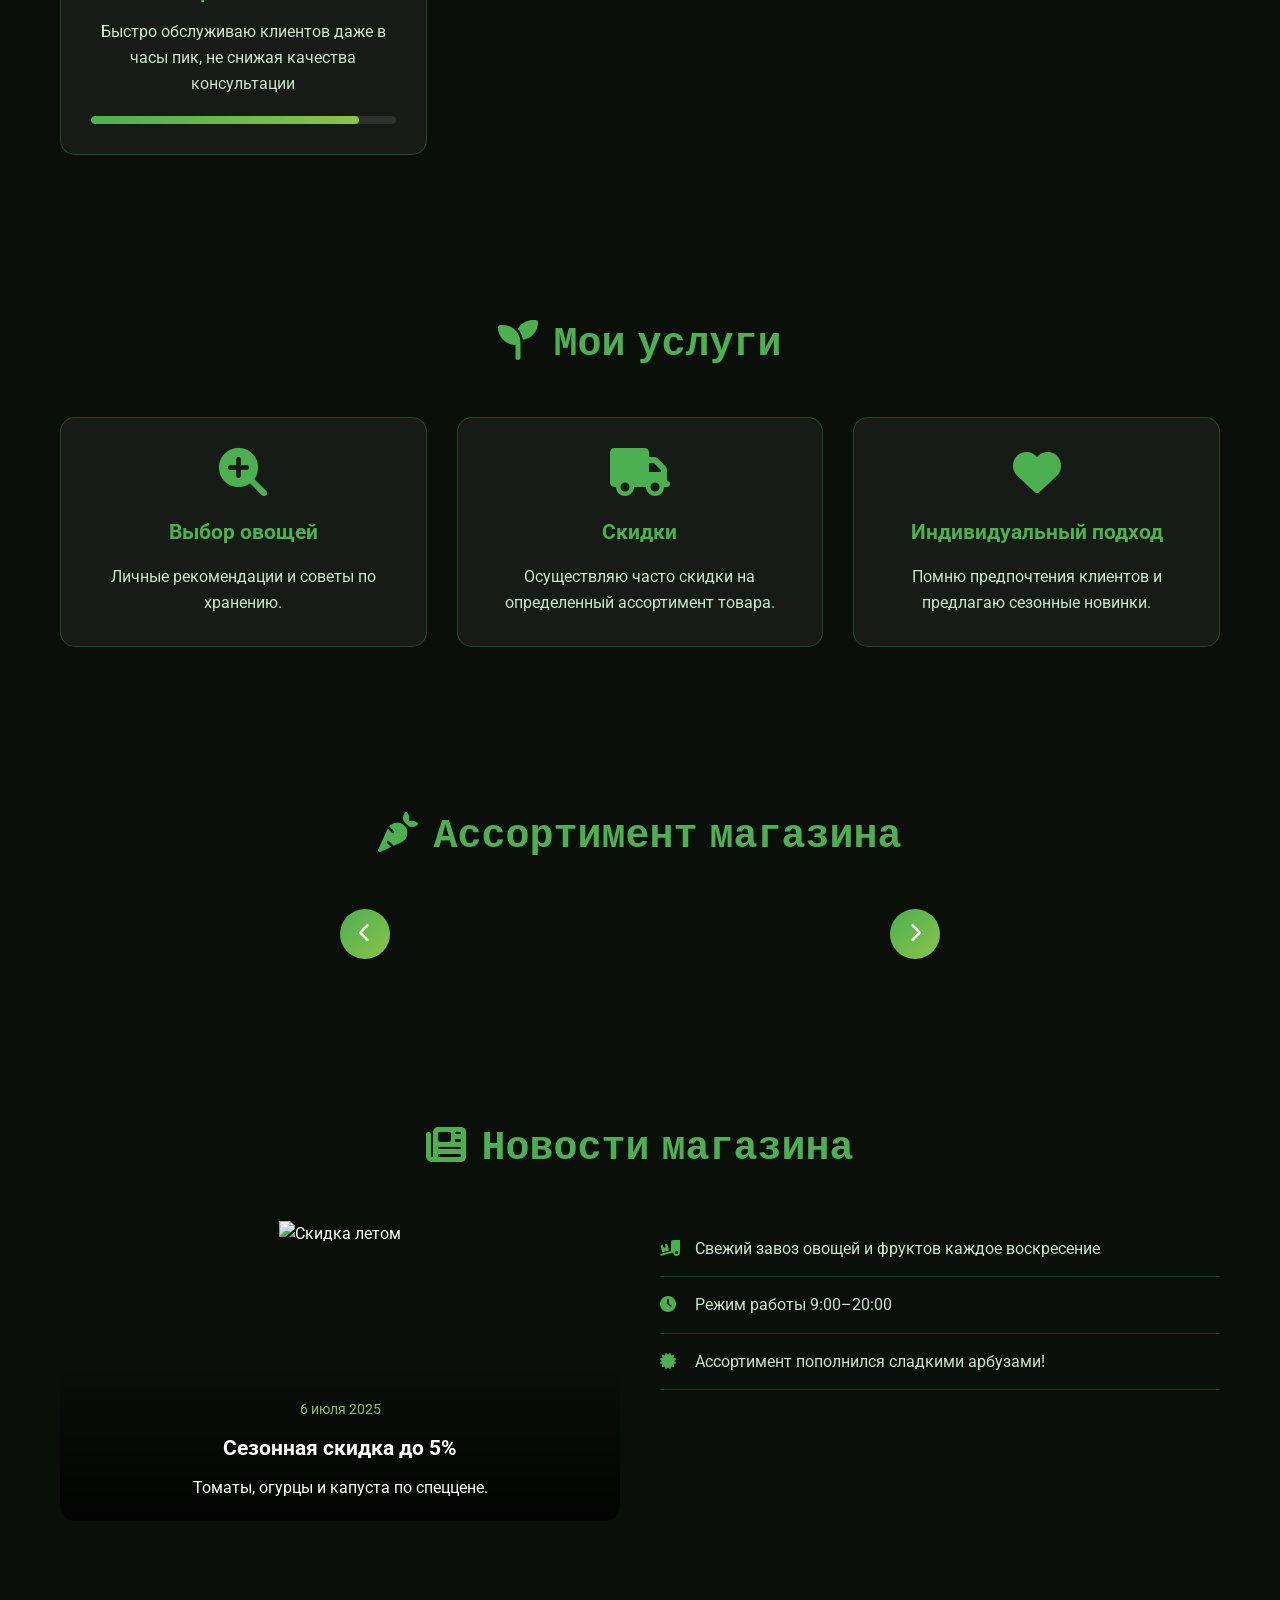
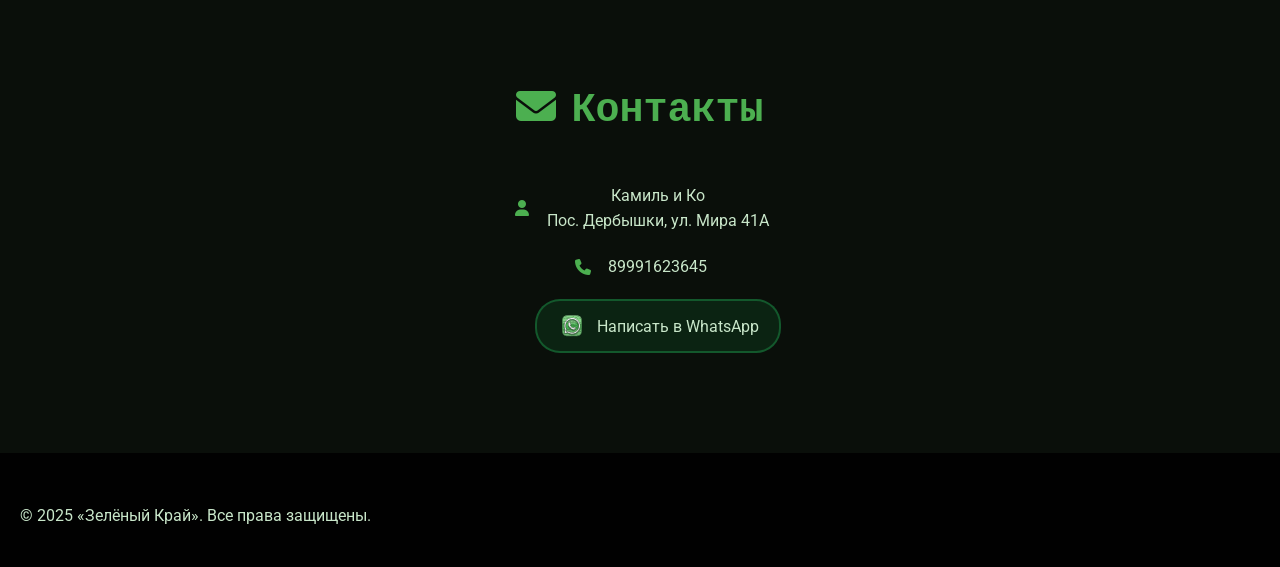
==== commit 63dd4d47: "Add files via upload" ====
--- a/index.html
+++ b/index.html
@@ -193,15 +193,11 @@
     <div class="contact-grid">
         <address class="contact-info" data-aos="fade-right">
             <p><i class="fas fa-user"></i>Камиль и Ко<br>Пос. Дербышки, ул. Мира 41А</p>
-            <p><i class="fas fa-phone"></i><a href="tel:+74951234567">+7 (495) 123-45-67</a></p>
-            <p><i class="fas fa-envelope"></i><a href="mailto:alexey.vegetables@mail.ru">Kamil_vegetables@mail.ru</a></p>
+            <p><i class="fas fa-phone"></i><a href="tel:89991623645">89991623645</a></p>
+            <p><i class="whatsapp-contact"></i><a href="whatsapp://send?phone=89991623645" class="whatsapp-link">
+                                                    <img src="img/watsap.svg" alt="WhatsApp" class="whatsapp-icon">
+                                                    <span>Написать в WhatsApp</span></a></p>
         </address>
-        <div class="whatsapp-contact">
-            <a href="https://wa.me/74951234567" class="whatsapp-link">
-                <img src="img/watsap.svg" alt="WhatsApp" class="whatsapp-icon">
-                <span>Написать в WhatsApp</span>
-            </a>
-        </div>
     </div>
 </section>
 
--- a/css/style.css
+++ b/css/style.css
@@ -584,6 +584,7 @@
 .contact-info p {
     display: flex;
     align-items: center;
+    justify-content: center;
     margin-bottom: 20px;
     color: var(--txt-light);
 }
@@ -1077,15 +1078,14 @@
 
 /* Контакты */
 .contact-grid {
-    display: grid;
-    grid-template-columns: 1fr 1fr;
-    gap: 50px;
-    align-items: start;
-    text-align: center; /* Центрируем текст */
+    display: flex;
+    flex-direction: column;
+    align-items: center;
+    gap: 20px;
 }
 
 .contact-info {
-    text-align: left;
+    text-align: center;
     font-style: normal;
 }
 
@@ -1214,4 +1214,20 @@
     color: #bbb;
     text-decoration: none;
     cursor: pointer;
-}+}
+
+/* Футер */
+footer {
+    background: rgba(0, 0, 0, 0.9);
+    padding: 20px;
+    text-align: center; /* Центрируем текст */
+    color: var(--txt-light);
+}
+
+/* Адаптивность */
+@media (max-width: 768px) {
+    .footer-content {
+        flex-direction: column;
+        text-align: center; /* Центрируем текст на мобильных устройствах */
+    }
+}
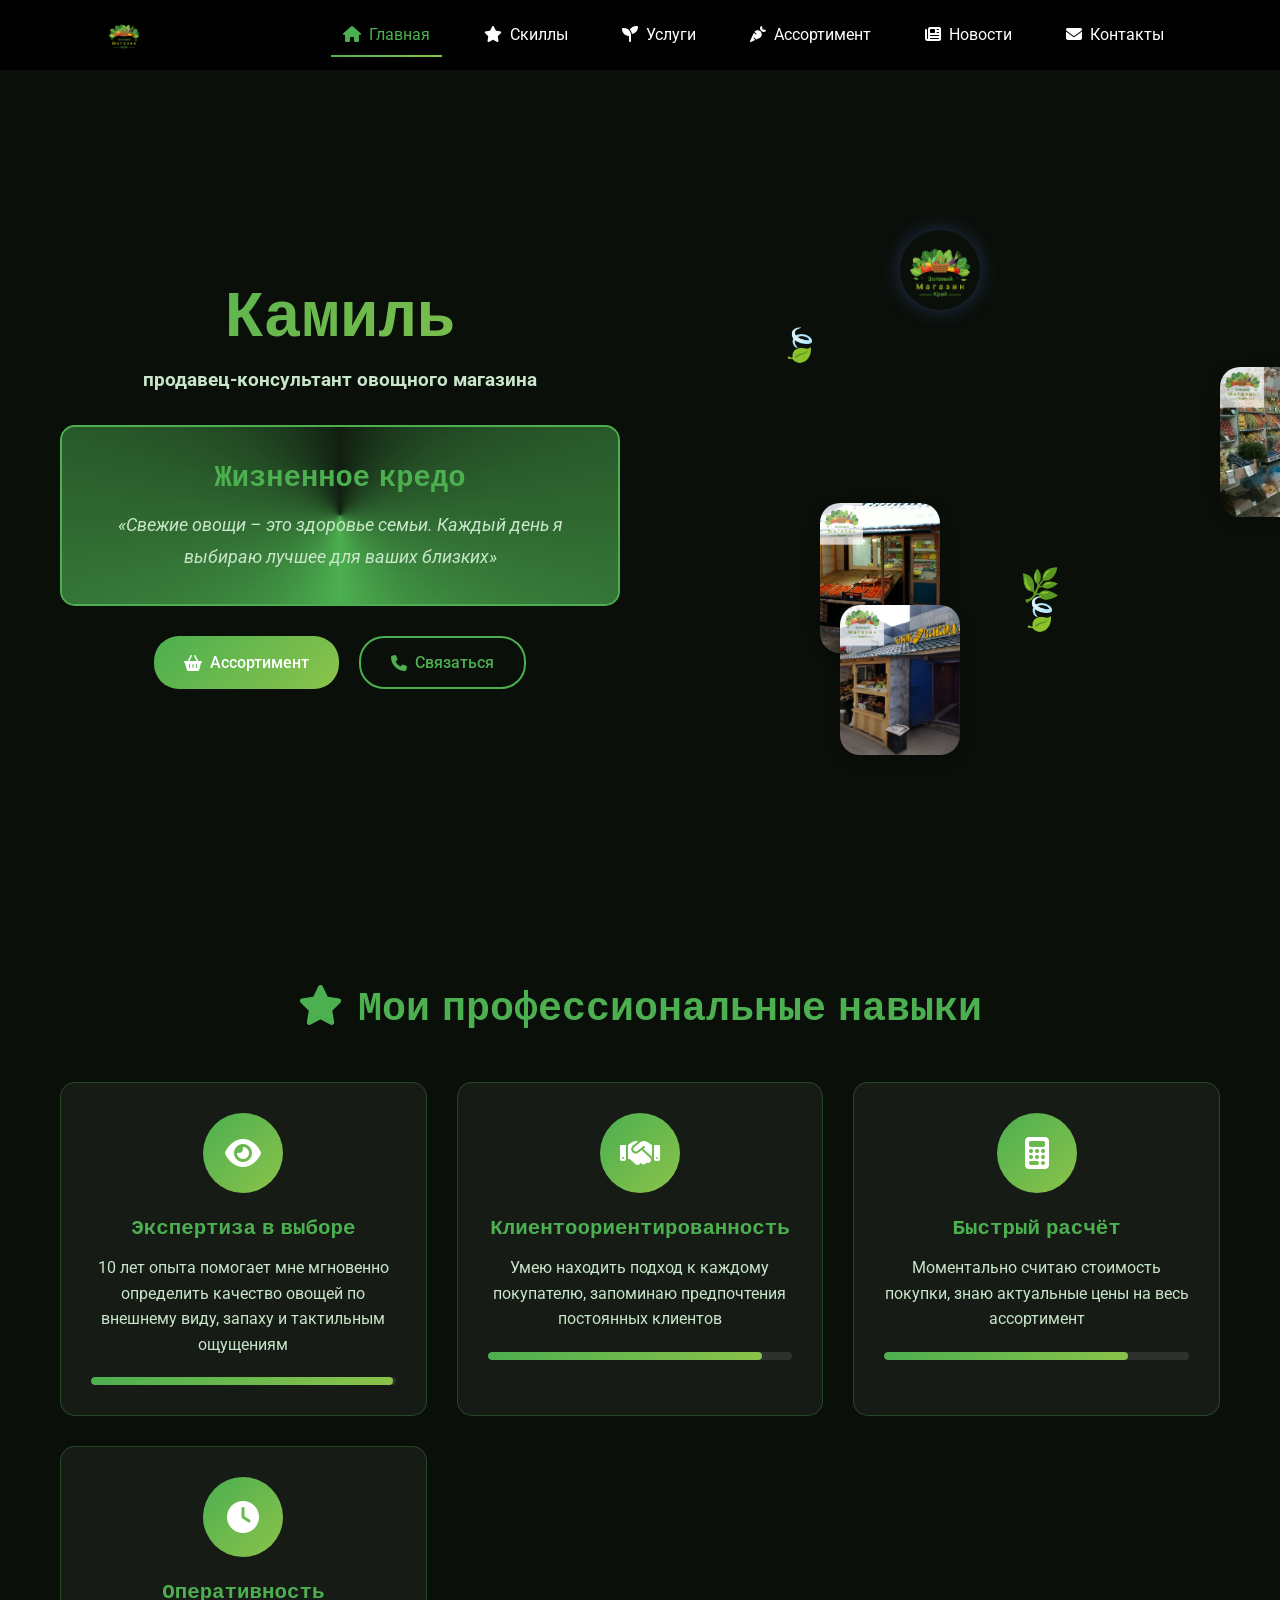
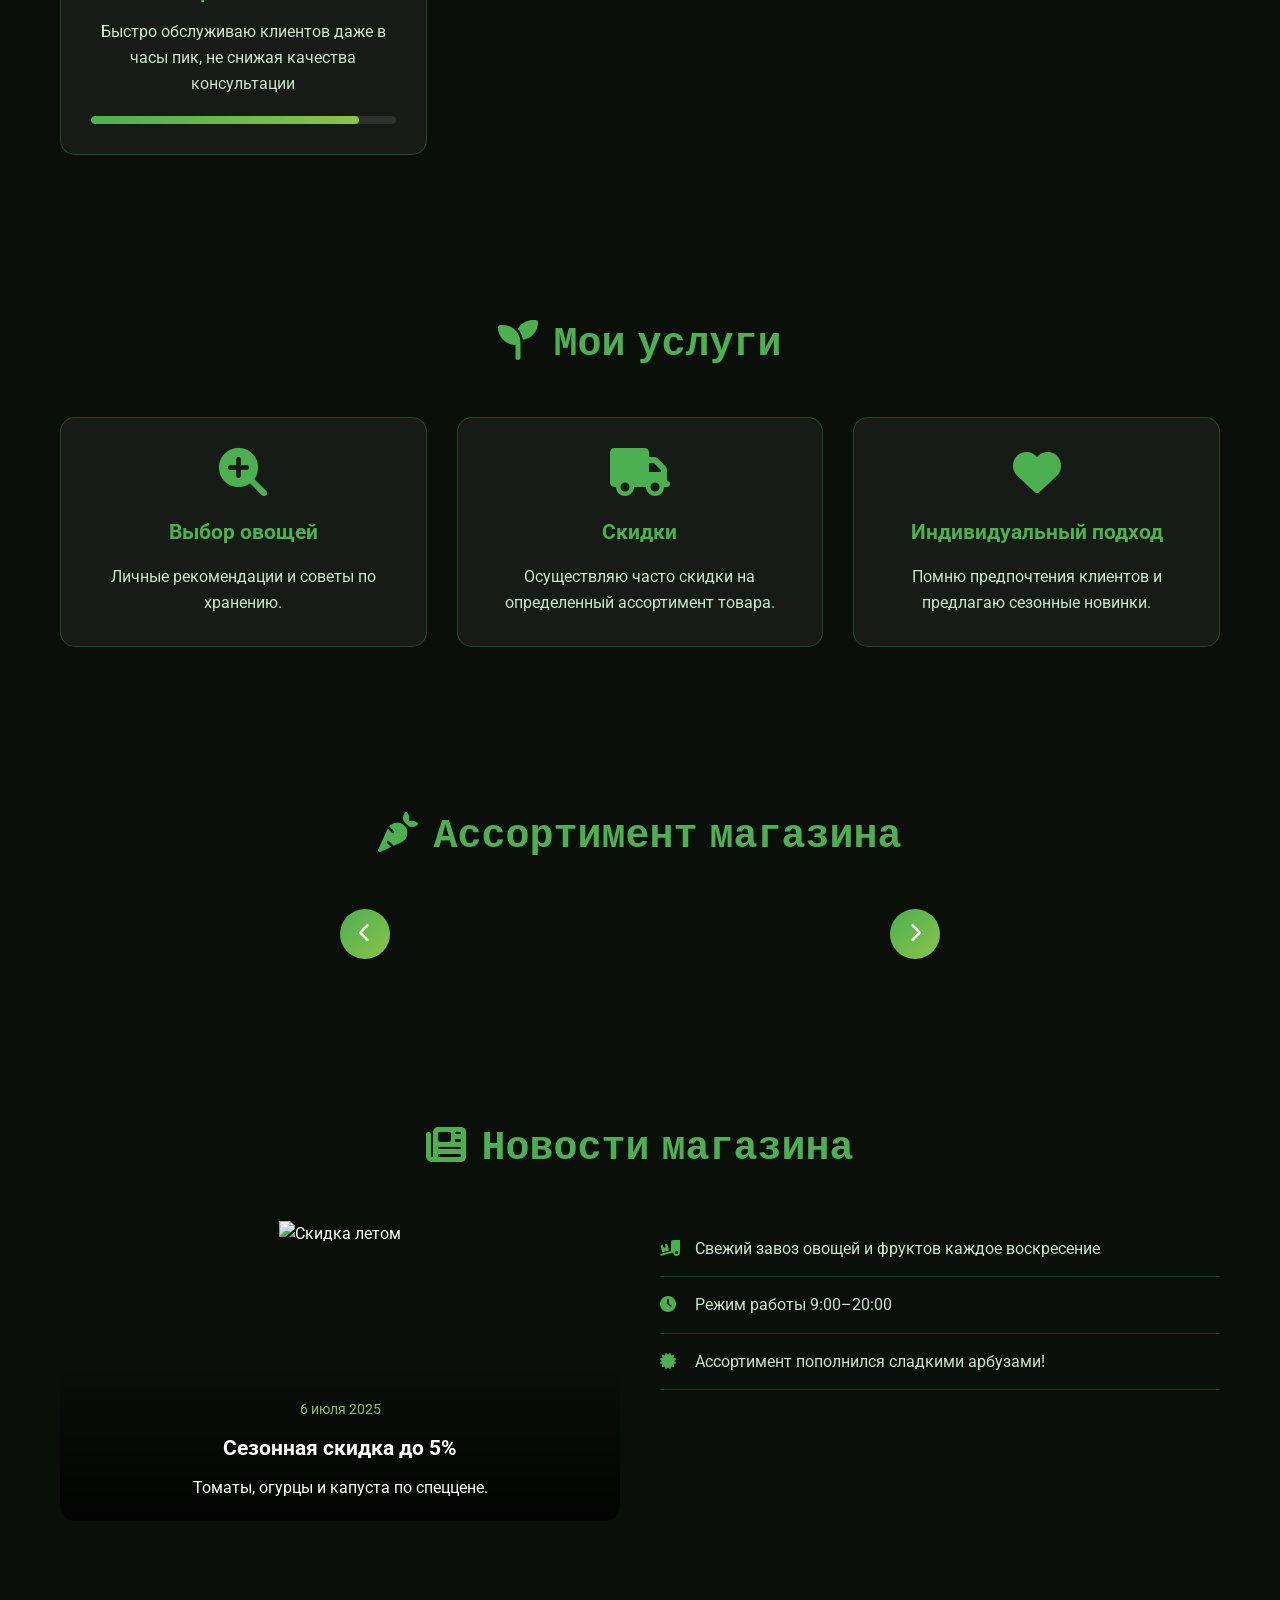
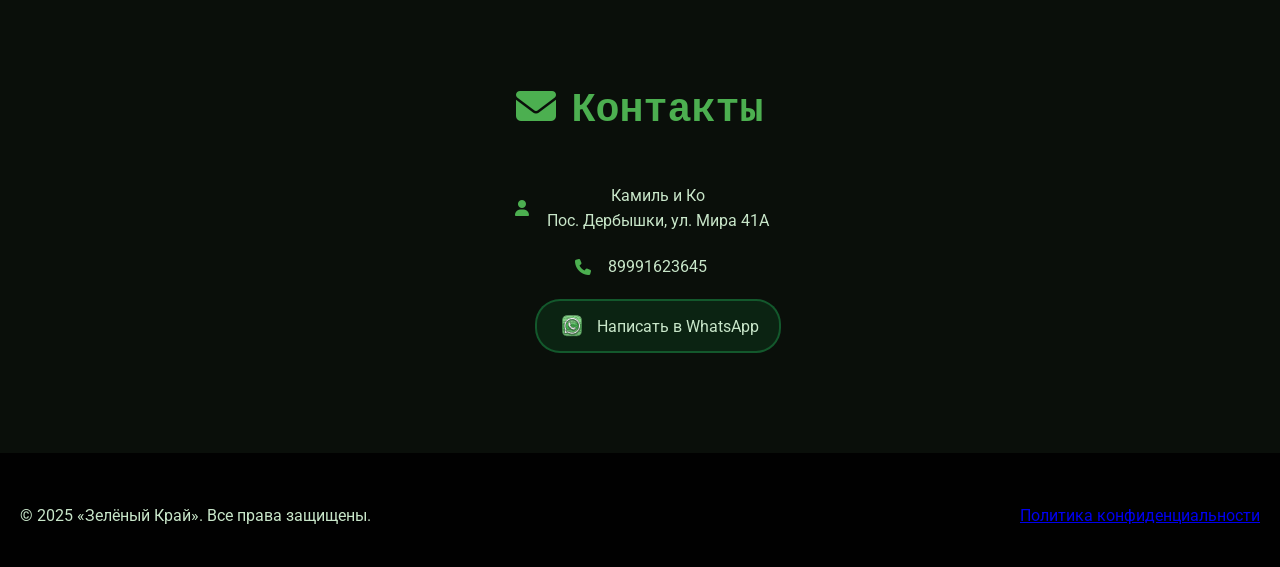
==== commit 51dacd68: "Add files via upload" ====
--- a/index.html
+++ b/index.html
@@ -202,8 +202,11 @@
 </section>
 
 <footer>
+    <!-- Внутри тега <footer> -->
     <div class="footer-content">
-        <p>© 2025 «Зелёный Край». Все права защищены.</p>
+      <p>© 2025 «Зелёный Край». Все права защищены.</p>
+      <!-- Добавлена ссылка на политику конфиденциальности -->
+      <p><a href="privacy-policy.html" class="privacy-link">Политика конфиденциальности</a></p>
     </div>
 </footer>
 
--- a/css/style.css
+++ b/css/style.css
@@ -30,7 +30,7 @@
     right: 0;
     padding: 15px 20px;
     display: flex;
-    justify-content: space-between;
+    justify-content: center;
     align-items: center;
     background: rgba(0, 0, 0, 0.9);
     z-index: 1000;
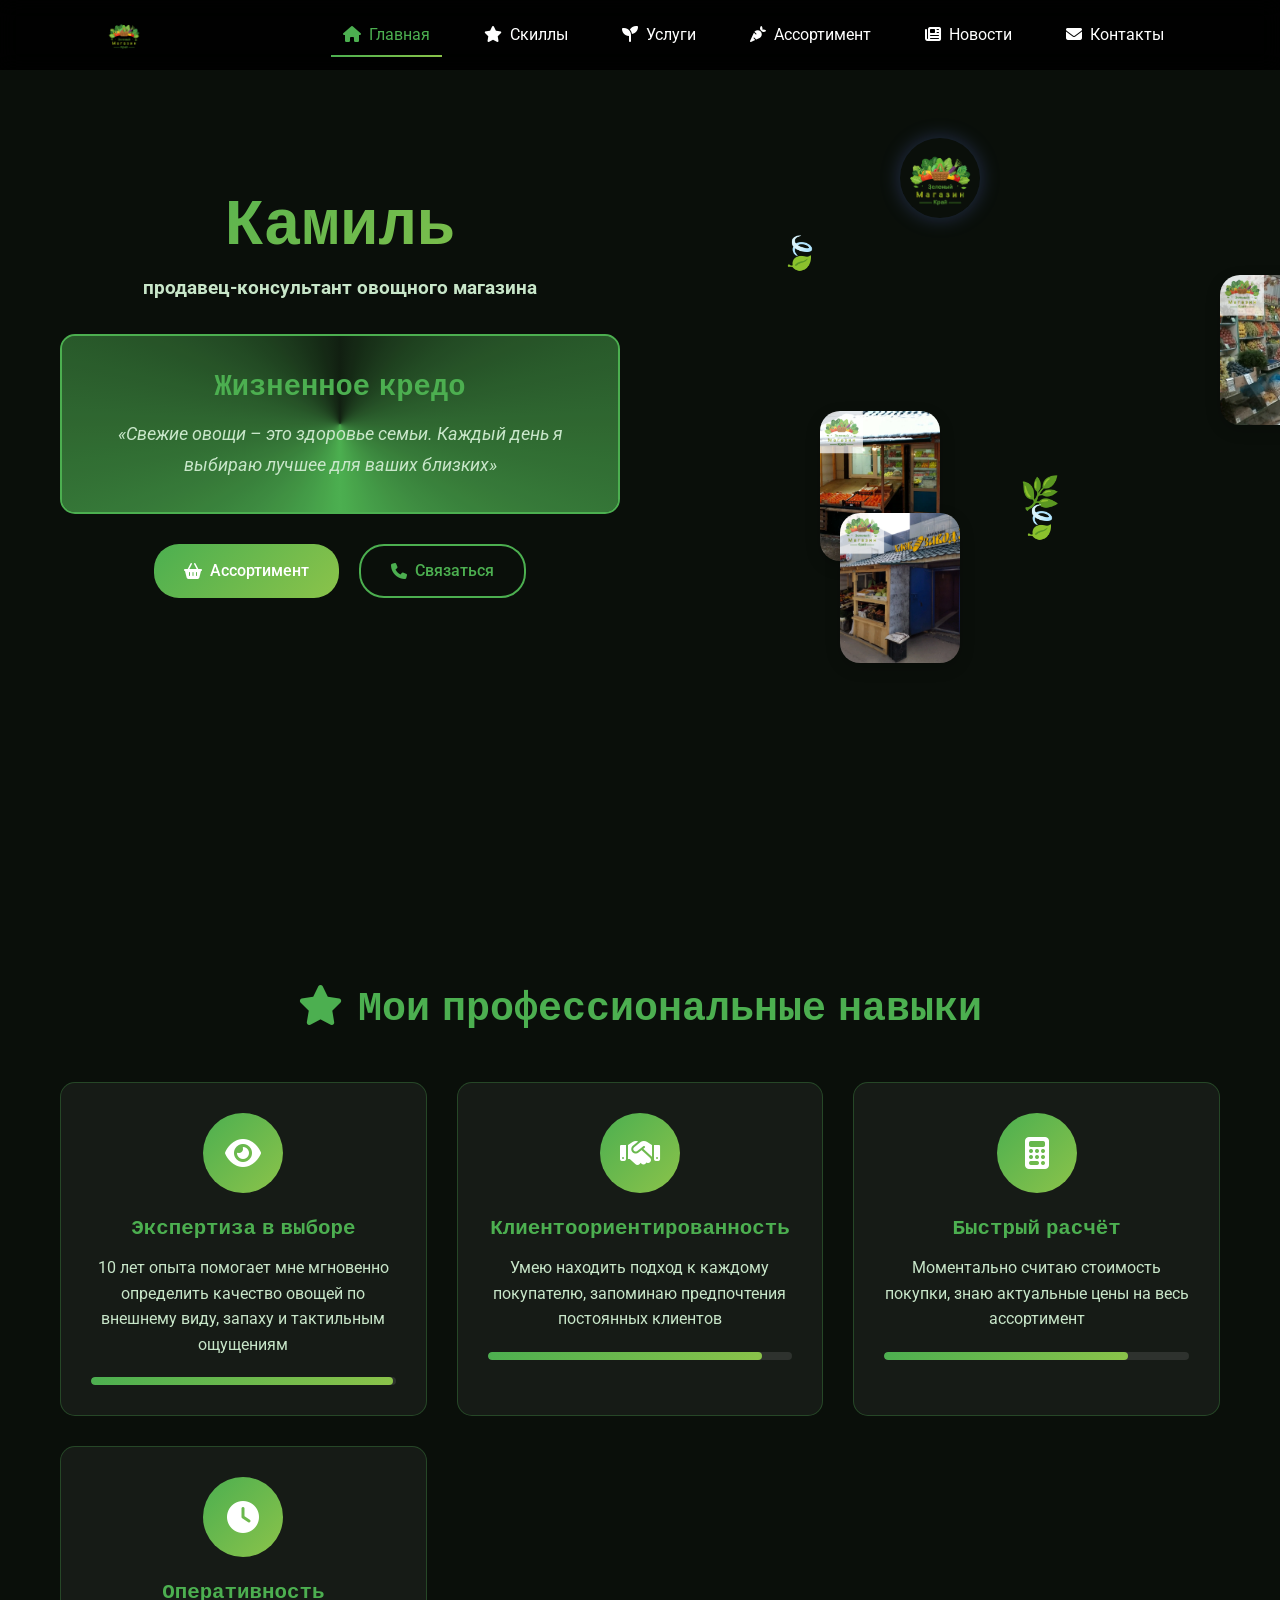
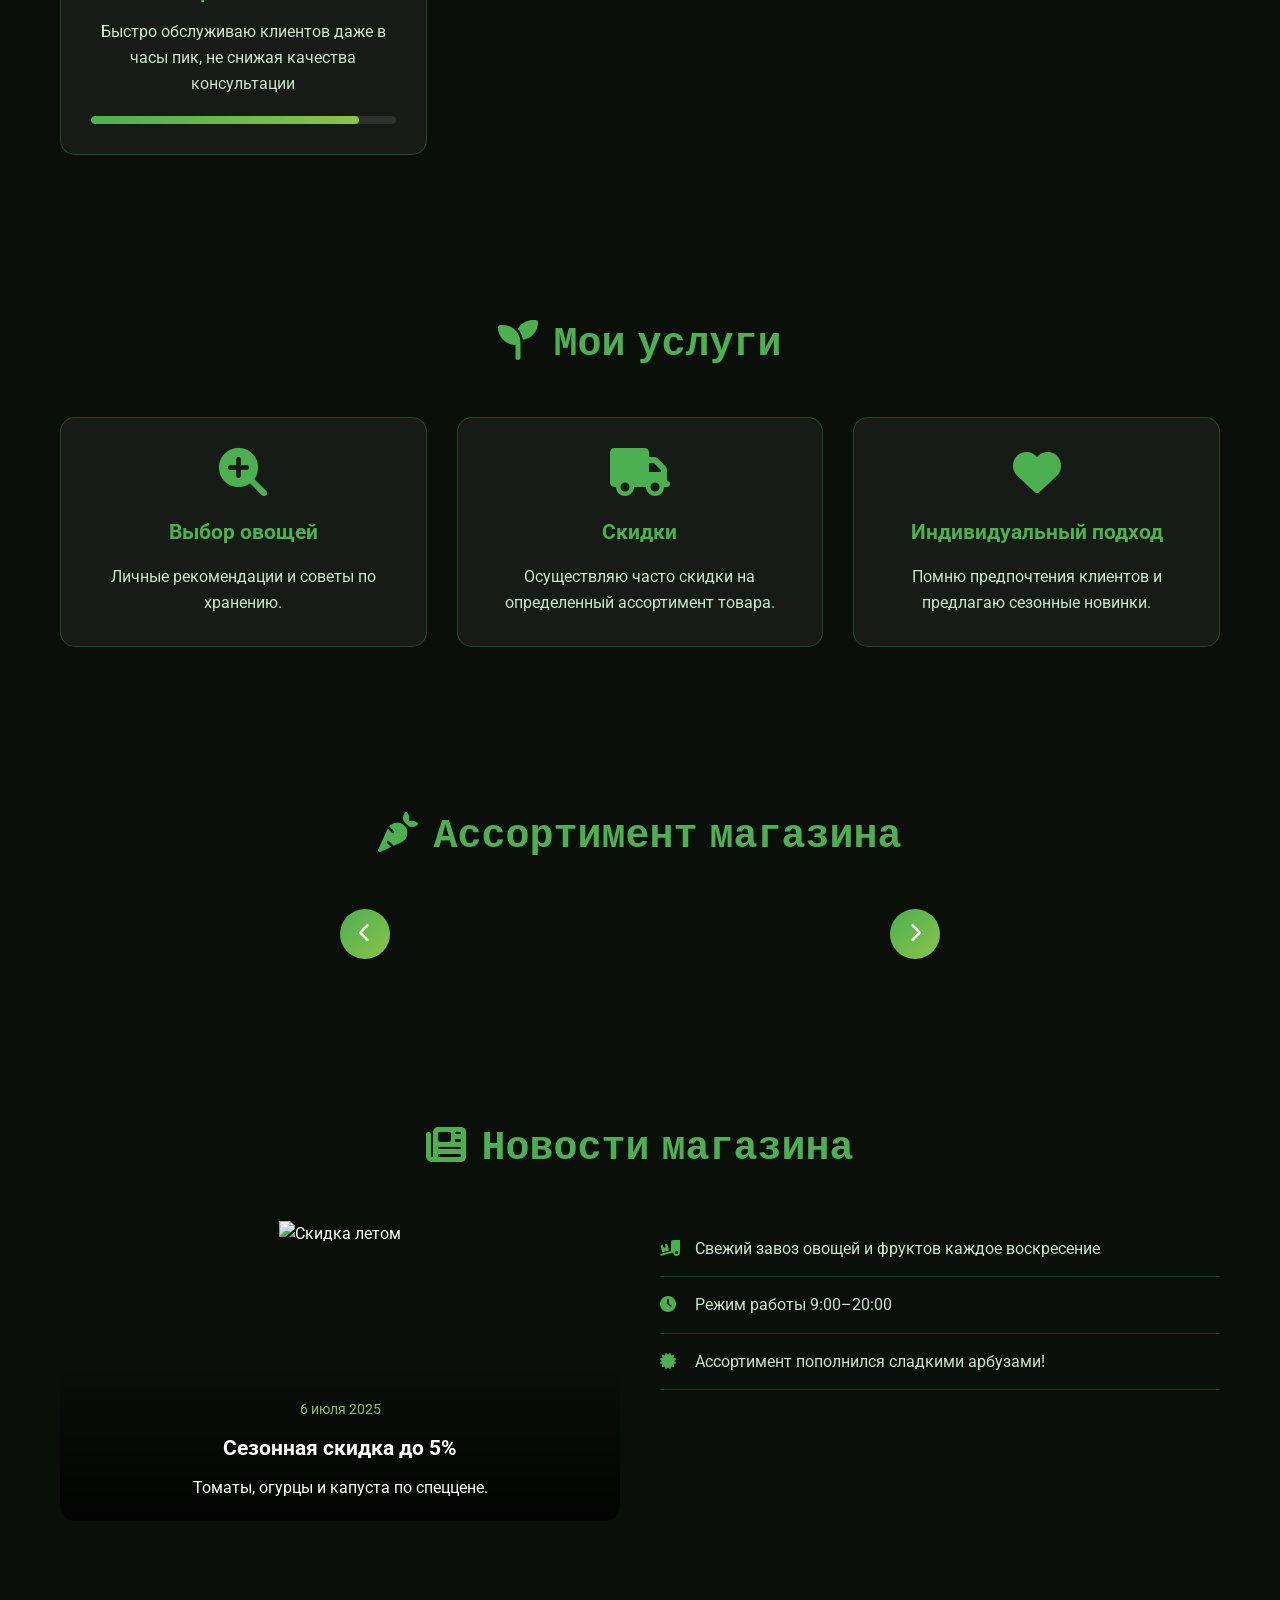
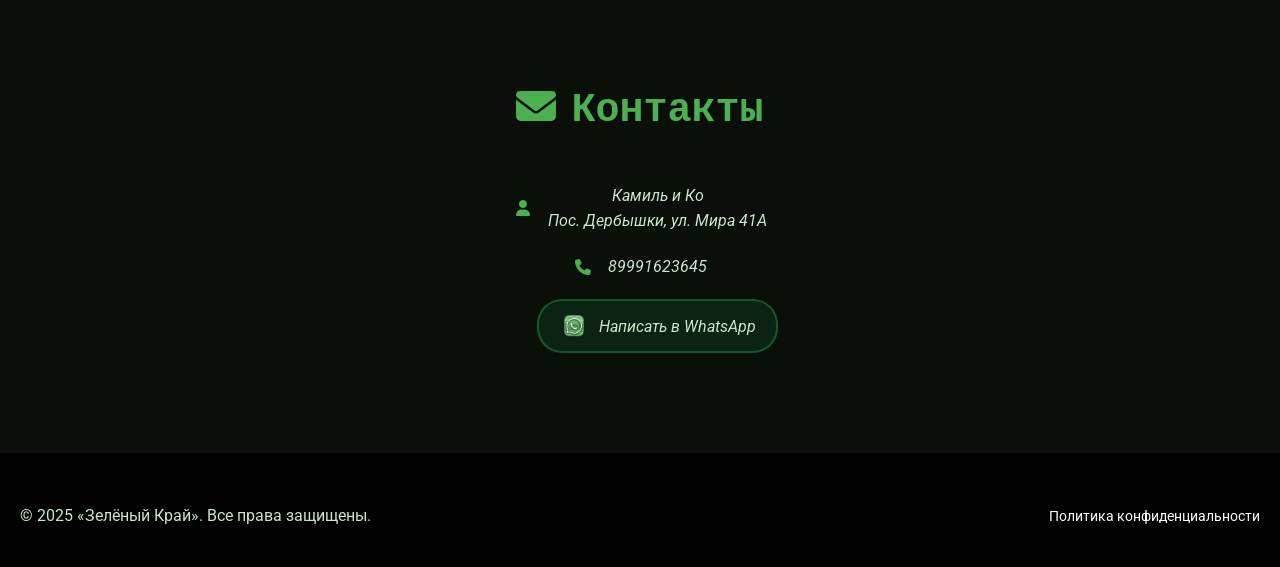
==== commit 4394e532: "Add files via upload" ====
--- a/index.html
+++ b/index.html
@@ -76,7 +76,6 @@
 
         <!-- Модальное окно -->
         <div id="modal" class="modal">
-            <span class="close" onclick="closeModal()">×</span>
             <img class="modal-content" id="modal-img">
         </div>
 
--- a/css/style.css
+++ b/css/style.css
@@ -1,1233 +1,990 @@
 /* css/style.css */
 :root {
-    --primary: #4caf50;
-    --secondary: #8bc34a;
-    --bg: #0a0f0a;
-    --txt: #fff;
-    --txt-light: #c8e6c9;
-    --grad: linear-gradient(135deg, #4caf50 0%, #8bc34a 100%);
+  --primary: #4caf50;
+  --secondary: #8bc34a;
+  --bg: #0a0f0a;
+  --txt: #fff;
+  --txt-light: #c8e6c9;
+  --grad: linear-gradient(135deg, #4caf50 0%, #8bc34a 100%);
 }
 
 * {
-    margin: 0;
-    padding: 0;
-    box-sizing: border-box;
+  margin: 0;
+  padding: 0;
+  box-sizing: border-box;
 }
 
 body {
-    font-family: 'Roboto', sans-serif;
-    background: var(--bg);
-    color: var(--txt);
-    text-align: center;
-    line-height: 1.6;
+  font-family: 'Roboto', sans-serif;
+  background: var(--bg);
+  color: var(--txt);
+  text-align: center;
+  line-height: 1.6;
 }
 
 /* Навигация */
 .main-nav {
-    position: fixed;
-    top: 0;
-    left: 0;
-    right: 0;
-    padding: 15px 20px;
-    display: flex;
-    justify-content: center;
-    align-items: center;
-    background: rgba(0, 0, 0, 0.9);
-    z-index: 1000;
-    backdrop-filter: blur(10px);
+  position: fixed;
+  top: 0;
+  left: 0;
+  right: 0;
+  padding: 15px 20px;
+  display: flex;
+  justify-content: center;
+  align-items: center;
+  background: rgba(0, 0, 0, 0.9);
+  z-index: 1000;
+  backdrop-filter: blur(10px);
 }
 
 .logo-text {
-    font: 900 24px/1 'Orbitron', monospace;
-    background: var(--grad);
-    -webkit-background-clip: text;
-    -webkit-text-fill-color: transparent;
+  font: 900 24px/1 'Orbitron', monospace;
+  background: var(--grad);
+  -webkit-background-clip: text;
+  -webkit-text-fill-color: transparent;
 }
 
 .nav-menu {
-    display: flex;
-    gap: 30px;
-    list-style: none;
+  display: flex;
+  gap: 30px;
+  list-style: none;
 }
 
 .nav-link {
-    color: #fff;
-    text-decoration: none;
-    position: relative;
-    padding: 8px 12px;
-    transition: all 0.3s ease;
+  color: #fff;
+  text-decoration: none;
+  position: relative;
+  padding: 8px 12px;
+  transition: all 0.3s ease;
 }
 
 .nav-link i {
-    margin-right: 8px;
+  margin-right: 8px;
 }
 
 .nav-link:hover,
 .nav-link.active {
-    color: var(--primary);
+  color: var(--primary);
 }
 
 .nav-link::after {
-    content: '';
-    position: absolute;
-    left: 0;
-    bottom: -5px;
-    width: 0;
-    height: 2px;
-    background: var(--grad);
-    transition: width 0.3s ease;
+  content: '';
+  position: absolute;
+  left: 0;
+  bottom: -5px;
+  width: 0;
+  height: 2px;
+  background: var(--grad);
+  transition: width 0.3s ease;
 }
 
 .nav-link:hover::after,
 .nav-link.active::after {
-    width: 100%;
+  width: 100%;
 }
 
 /* Мобильное меню */
 .hamburger {
-    display: none;
-    flex-direction: column;
-    gap: 4px;
-    cursor: pointer;
+  display: none;
+  flex-direction: column;
+  gap: 4px;
+  cursor: pointer;
 }
 
 .hamburger span {
-    width: 25px;
-    height: 3px;
-    background: #fff;
-    transition: 0.3s;
+  width: 25px;
+  height: 3px;
+  background: #fff;
+  transition: 0.3s;
 }
 
 .hamburger.active span:nth-child(1) {
-    transform: rotate(45deg) translate(5px, 5px);
+  transform: rotate(45deg) translate(5px, 5px);
 }
 
 .hamburger.active span:nth-child(2) {
-    opacity: 0;
+  opacity: 0;
 }
 
 .hamburger.active span:nth-child(3) {
-    transform: rotate(-45deg) translate(7px, -6px);
+  transform: rotate(-45deg) translate(7px, -6px);
 }
 
 /* Hero секция */
 .hero {
-    min-height: 100vh;
-    display: grid;
-    grid-template-columns: 1fr 1fr;
-    align-items: center;
-    padding: 120px 20px 60px;
-    gap: 40px;
-    max-width: 1200px;
-    margin: 0 auto;
+  min-height: 100vh;
+  display: grid;
+  grid-template-columns: 1fr 1fr;
+  align-items: center;
+  padding: 120px 20px 60px;
+  gap: 40px;
+  max-width: 1200px;
+  margin: 0 auto;
 }
 
 .hero-text {
-    text-align: center;
+  text-align: center;
 }
 
 .glitch {
-    font: 900 4rem 'Orbitron', monospace;
-    background: var(--grad);
-    -webkit-background-clip: text;
-    -webkit-text-fill-color: transparent;
-    position: relative;
-    display: block;
-    margin-bottom: 10px;
-    animation: glitch 2s infinite;
+  font: 900 4rem 'Orbitron', monospace;
+  background: var(--grad);
+  -webkit-background-clip: text;
+  -webkit-text-fill-color: transparent;
+  position: relative;
+  display: block;
+  margin-bottom: 10px;
+  animation: glitch 2s infinite;
 }
 
 .subtitle {
-    display: block;
-    font-size: 1.2rem;
-    color: var(--txt-light);
-    margin-bottom: 30px;
+  display: block;
+  font-size: 1.2rem;
+  color: var(--txt-light);
+  margin-bottom: 30px;
 }
 
 /* Блок кредо */
 .credo-block {
-    background: rgba(76, 175, 80, 0.1);
-    border: 2px solid var(--primary);
-    border-radius: 15px;
-    padding: 30px;
-    margin: 30px 0;
-    position: relative;
-    overflow: hidden;
+  background: rgba(76, 175, 80, 0.1);
+  border: 2px solid var(--primary);
+  border-radius: 15px;
+  padding: 30px;
+  margin: 30px 0;
+  position: relative;
+  overflow: hidden;
 }
 
 .credo-block::before {
-    content: '';
-    position: absolute;
-    top: -50%;
-    left: -50%;
-    width: 200%;
-    height: 200%;
-    background: conic-gradient(from 0deg, transparent, var(--primary), transparent);
-    animation: rotate 4s linear infinite;
-    z-index: -1;
+  content: '';
+  position: absolute;
+  top: -50%;
+  left: -50%;
+  width: 200%;
+  height: 200%;
+  background: conic-gradient(from 0deg, transparent, var(--primary), transparent);
+  animation: rotate 4s linear infinite;
+  z-index: -1;
 }
 
 .credo-title {
-    font: 700 1.8rem 'Orbitron', monospace;
-    color: var(--primary);
-    margin-bottom: 15px;
+  font: 700 1.8rem 'Orbitron', monospace;
+  color: var(--primary);
+  margin-bottom: 15px;
 }
 
 .credo-text {
-    font-size: 1.1rem;
-    font-style: italic;
-    color: var(--txt-light);
-    line-height: 1.8;
+  font-size: 1.1rem;
+  font-style: italic;
+  color: var(--txt-light);
+  line-height: 1.8;
 }
 
 /* Кнопки */
 .hero-buttons {
-    display: flex;
-    gap: 20px;
-    justify-content: center;
-    margin-top: 30px;
+  display: flex;
+  gap: 20px;
+  justify-content: center;
+  margin-top: 30px;
 }
 
 .btn {
-    padding: 12px 30px;
-    border: none;
-    border-radius: 25px;
-    text-decoration: none;
-    font-weight: 500;
-    transition: all 0.3s ease;
-    cursor: pointer;
-    display: inline-flex;
-    align-items: center;
-    gap: 8px;
+  padding: 12px 30px;
+  border: none;
+  border-radius: 25px;
+  text-decoration: none;
+  font-weight: 500;
+  transition: all 0.3s ease;
+  cursor: pointer;
+  display: inline-flex;
+  align-items: center;
+  gap: 8px;
 }
 
 .btn-primary {
-    background: var(--grad);
-    color: white;
+  background: var(--grad);
+  color: white;
 }
 
 .btn-primary:hover {
-    transform: translateY(-2px);
-    box-shadow: 0 10px 20px rgba(76, 175, 80, 0.3);
+  transform: translateY(-2px);
+  box-shadow: 0 10px 20px rgba(76, 175, 80, 0.3);
 }
 
 .btn-secondary {
-    background: transparent;
-    color: var(--primary);
-    border: 2px solid var(--primary);
+  background: transparent;
+  color: var(--primary);
+  border: 2px solid var(--primary);
 }
 
 .btn-secondary:hover {
-    background: var(--primary);
-    color: white;
+  background: var(--primary);
+  color: white;
 }
 
 /* Овощи с изображениями */
 .vegetables-3d {
-    position: relative;
-    width: 100%;
-    max-width: 400px;
-    height: 400px;
-    perspective: 1000px;
-    margin: 0 auto;
+  position: relative;
+  width: 100%;
+  max-width: 400px;
+  height: 400px;
+  perspective: 1000px;
+  margin: 0 auto;
 }
 
 .veg-container {
-    width: 100%;
-    height: 100%;
-    position: relative;
-    transform-style: preserve-3d;
-    animation: rotate3d 12s linear infinite;
+  width: 100%;
+  height: 100%;
+  position: relative;
+  transform-style: preserve-3d;
+  animation: rotate3d 12s linear infinite;
 }
 
 .veg-item {
-    position: absolute;
-    width: 120px;
-    height: 120px;
-    border-radius: 50%;
-    overflow: hidden;
-    box-shadow: 0 10px 30px rgba(0, 0, 0, 0.3);
-    cursor: pointer;
-    transition: all 0.3s ease;
+  position: absolute;
+  width: 120px;
+  height: 120px;
+  border-radius: 50%;
+  overflow: hidden;
+  box-shadow: 0 10px 30px rgba(0, 0, 0, 0.3);
+  cursor: pointer;
+  transition: all 0.3s ease;
 }
 
 .veg-item:nth-child(1) {
-    top: 20%;
-    left: 20%;
+  top: 20%;
+  left: 20%;
 }
 
 .veg-item:nth-child(2) {
-    top: 50%;
-    right: 10%;
+  top: 50%;
+  right: 10%;
 }
 
 .veg-item:nth-child(3) {
-    bottom: 20%;
-    left: 50%;
+  bottom: 20%;
+  left: 50%;
 }
 
 .veg-item:hover {
-    transform: rotateY(180deg) scale(1.1);
-    z-index: 10;
+  transform: rotateY(180deg) scale(1.1);
+  z-index: 10;
 }
 
 .veg-item:hover::after {
-    content: attr(data-name);
-    position: absolute;
-    top: 50%;
-    left: 50%;
-    transform: translate(-50%, -50%) rotateY(180deg);
-    background: rgba(0, 0, 0, 0.8);
-    color: white;
-    padding: 5px 10px;
-    border-radius: 5px;
-    font-size: 14px;
-    white-space: nowrap;
+  content: attr(data-name);
+  position: absolute;
+  top: 50%;
+  left: 50%;
+  transform: translate(-50%, -50%) rotateY(180deg);
+  background: rgba(0, 0, 0, 0.8);
+  color: white;
+  padding: 5px 10px;
+  border-radius: 5px;
+  font-size: 14px;
+  white-space: nowrap;
 }
 
 .veg-image {
-    width: 100%;
-    height: 100%;
-    object-fit: cover;
+  width: 100%;
+  height: 100%;
+  object-fit: cover;
 }
 
 .floating-leaf {
-    position: absolute;
-    font-size: 2rem;
-    color: var(--secondary);
-    animation: float 4s ease-in-out infinite;
+  position: absolute;
+  font-size: 2rem;
+  color: var(--secondary);
+  animation: float 4s ease-in-out infinite;
 }
 
 .leaf-1 {
-    top: 10%;
-    left: 10%;
-    animation-delay: 0s;
+  top: 10%;
+  left: 10%;
+  animation-delay: 0s;
 }
 
 .leaf-2 {
-    top: 70%;
-    right: 20%;
-    animation-delay: 1s;
+  top: 70%;
+  right: 20%;
+  animation-delay: 1s;
 }
 
 .leaf-3 {
-    bottom: 10%;
-    left: 70%;
-    animation-delay: 2s;
+  bottom: 10%;
+  left: 70%;
+  animation-delay: 2s;
 }
 
 /* Анимации */
 @keyframes glitch {
-    0%, 100% { transform: translate(0); }
-    20% { transform: translate(-2px, 2px); }
-    40% { transform: translate(-2px, -2px); }
-    60% { transform: translate(2px, 2px); }
-    80% { transform: translate(2px, -2px); }
+  0%, 100% { transform: translate(0); }
+  20% { transform: translate(-2px, 2px); }
+  40% { transform: translate(-2px, -2px); }
+  60% { transform: translate(2px, 2px); }
+  80% { transform: translate(2px, -2px); }
 }
 
 @keyframes rotate3d {
-    0% { transform: rotateY(0) rotateX(0); }
-    25% { transform: rotateY(90deg) rotateX(10deg); }
-    50% { transform: rotateY(180deg) rotateX(0); }
-    75% { transform: rotateY(270deg) rotateX(-10deg); }
-    100% { transform: rotateY(360deg) rotateX(0); }
+  0% { transform: rotateY(0) rotateX(0); }
+  25% { transform: rotateY(90deg) rotateX(10deg); }
+  50% { transform: rotateY(180deg) rotateX(0); }
+  75% { transform: rotateY(270deg) rotateX(-10deg); }
+  100% { transform: rotateY(360deg) rotateX(0); }
 }
 
 @keyframes float {
-    0%, 100% { transform: translateY(0); }
-    50% { transform: translateY(-20px); }
+  0%, 100% { transform: translateY(0); }
+  50% { transform: translateY(-20px); }
 }
 
 @keyframes rotate {
-    0% { transform: rotate(0deg); }
-    100% { transform: rotate(360deg); }
+  0% { transform: rotate(0deg); }
+  100% { transform: rotate(360deg); }
 }
 
 /* Секции */
 section {
-    padding: 80px 20px;
-    max-width: 1200px;
-    margin: 0 auto;
+  padding: 80px 20px;
+  max-width: 1200px;
+  margin: 0 auto;
 }
 
 .section-title {
-    font: 700 2.5rem 'Orbitron', monospace;
-    color: var(--primary);
-    margin-bottom: 50px;
-    text-align: center;
+  font: 700 2.5rem 'Orbitron', monospace;
+  color: var(--primary);
+  margin-bottom: 50px;
+  text-align: center;
 }
 
 .section-title i {
-    margin-right: 15px;
+  margin-right: 15px;
 }
 
 /* Скиллы */
 .skills-grid {
-    display: grid;
-    grid-template-columns: repeat(auto-fit, minmax(280px, 1fr));
-    gap: 30px;
-    margin-top: 50px;
+  display: grid;
+  grid-template-columns: repeat(auto-fit, minmax(280px, 1fr));
+  gap: 30px;
+  margin-top: 50px;
 }
 
 .skill-card {
-    background: rgba(255, 255, 255, 0.05);
-    border: 1px solid rgba(76, 175, 80, 0.3);
-    border-radius: 15px;
-    padding: 30px;
+  background: rgba(255, 255, 255, 0.05);
+  border: 1px solid rgba(76, 175, 80, 0.3);
+  border-radius: 15px;
+  padding: 30px;
+  text-align: center;
+  transition: all 0.3s ease;
+}
+
+.skill-card:hover {
+  transform: translateY(-10px);
+  border-color: var(--primary);
+  box-shadow: 0 20px 40px rgba(76, 175, 80, 0.2);
+}
+
+.skill-icon {
+  width: 80px;
+  height: 80px;
+  margin: 0 auto 20px;
+  background: var(--grad);
+  border-radius: 50%;
+  display: flex;
+  align-items: center;
+  justify-content: center;
+  font-size: 2rem;
+  color: white;
+}
+
+.skill-card h3 {
+  font: 600 1.3rem 'Orbitron', monospace;
+  color: var(--primary);
+  margin-bottom: 15px;
+}
+
+.skill-card p {
+  color: var(--txt-light);
+  margin-bottom: 20px;
+  line-height: 1.6;
+}
+
+.skill-level {
+  width: 100%;
+  height: 8px;
+  background: rgba(255, 255, 255, 0.1);
+  border-radius: 4px;
+  overflow: hidden;
+}
+
+.skill-bar {
+  height: 100%;
+  background: var(--grad);
+  border-radius: 4px;
+  transition: width 2s ease;
+}
+
+/* Услуги */
+.services-grid {
+  display: grid;
+  grid-template-columns: repeat(auto-fit, minmax(250px, 1fr));
+  gap: 30px;
+}
+
+.service-card {
+  background: rgba(255, 255, 255, 0.05);
+  border: 1px solid rgba(76, 175, 80, 0.3);
+  border-radius: 15px;
+  padding: 30px;
+  text-align: center;
+  transition: all 0.3s ease;
+}
+
+.service-card:hover {
+  transform: translateY(-5px);
+  border-color: var(--primary);
+}
+
+.service-icon {
+  font-size: 3rem;
+  color: var(--primary);
+  margin-bottom: 20px;
+}
+
+.service-card h3 {
+  font-size: 1.3rem;
+  color: var(--primary);
+  margin-bottom: 15px;
+}
+
+.service-card p {
+  color: var(--txt-light);
+}
+
+/* Ассортимент */
+.assortment-slider {
+  display: flex;
+  align-items: center;
+  justify-content: center;
+  gap: 20px;
+  max-width: 600px;
+  margin: 0 auto;
+}
+
+.slider-btn {
+  background: var(--grad);
+  border: none;
+  color: white;
+  width: 50px;
+  height: 50px;
+  border-radius: 50%;
+  cursor: pointer;
+  font-size: 1.2rem;
+  transition: all 0.3s ease;
+}
+
+.slider-btn:hover {
+  transform: scale(1.1);
+}
+
+.veg-slide {
+  text-align: center;
+  flex: 1;
+}
+
+.vegetable-image {
+  width: 200px;
+  height: 200px;
+  object-fit: cover;
+  border-radius: 15px;
+  margin-bottom: 20px;
+}
+
+.vegetable-name {
+  font: 600 1.5rem 'Orbitron', monospace;
+  color: var(--primary);
+  margin-bottom: 10px;
+}
+
+.vegetable-desc {
+  color: var(--txt-light);
+}
+
+/* Новости */
+.news-wrap {
+  display: grid;
+  grid-template-columns: 1fr 1fr;
+  gap: 40px;
+  align-items: start;
+}
+
+.news-card {
+  position: relative;
+  border-radius: 15px;
+  overflow: hidden;
+  height: 300px;
+}
+
+.news-img {
+  width: 100%;
+  height: 100%;
+  object-fit: cover;
+}
+
+.news-overlay {
+  position: absolute;
+  bottom: 0;
+  left: 0;
+  right: 0;
+  background: linear-gradient(transparent, rgba(0, 0, 0, 0.8));
+  padding: 30px 20px 20px;
+  color: white;
+}
+
+.news-overlay time {
+  font-size: 0.9rem;
+  color: var(--secondary);
+}
+
+.news-overlay h3 {
+  font-size: 1.3rem;
+  margin: 10px 0;
+}
+
+.news-list {
+  list-style: none;
+  text-align: left;
+}
+
+.news-list li {
+  padding: 15px 0;
+  border-bottom: 1px solid rgba(76, 175, 80, 0.3);
+  color: var(--txt-light);
+}
+
+.news-list li i {
+  color: var(--primary);
+  margin-right: 15px;
+  width: 20px;
+}
+
+/* Контакты */
+
+.contact-grid {
+  display: flex;
+  justify-content: center;
+  align-items: flex-start;
+}
+
+.contact-info {
+  text-align: center;
+  max-width: 400px;
+}
+
+
+
+.contact-info p {
+  display: flex;
+  align-items: center;
+  justify-content: center;
+  margin-bottom: 20px;
+  color: var(--txt-light);
+}
+
+.contact-info i {
+  color: var(--primary);
+  margin-right: 15px;
+  width: 20px;
+}
+
+.contact-info a {
+  color: var(--txt-light);
+  text-decoration: none;
+}
+
+.contact-info a:hover {
+  color: var(--primary);
+}
+
+.contact-form {
+  display: flex;
+  flex-direction: column;
+  gap: 20px;
+}
+
+.contact-form label {
+  position: relative;
+  display: flex;
+  align-items: center;
+}
+
+.contact-form i {
+  position: absolute;
+  left: 15px;
+  color: var(--primary);
+}
+
+.contact-form input,
+.contact-form textarea {
+  width: 100%;
+  padding: 15px 15px 15px 45px;
+  border: 1px solid rgba(76, 175, 80, 0.3);
+  border-radius: 8px;
+  background: rgba(255, 255, 255, 0.05);
+  color: var(--txt);
+  font-family: inherit;
+}
+
+.contact-form input:focus,
+.contact-form textarea:focus {
+  outline: none;
+  border-color: var(--primary);
+}
+
+/* Футер */
+footer {
+  background: rgba(0, 0, 0, 0.9);
+  padding: 20px;
+  text-align: center;
+  color: var(--txt-light);
+}
+
+/* Адаптивность */
+@media (max-width: 768px) {
+  .nav-menu {
+    position: fixed;
+    top: 70px;
+    left: -100%;
+    width: 100%;
+    height: calc(100vh - 70px);
+    background: rgba(0, 0, 0, 0.95);
+    flex-direction: column;
+    justify-content: flex-start;
+    padding-top: 50px;
+    transition: left 0.3s ease;
+  }
+
+  .nav-menu.active {
+    left: 0;
+  }
+
+  .hamburger {
+    display: flex;
+  }
+
+  .hero {
+    grid-template-columns: 1fr;
     text-align: center;
-    transition: all 0.3s ease;
-}
-
-.skill-card:hover {
-    transform: translateY(-10px);
-    border-color: var(--primary);
-    box-shadow: 0 20px 40px rgba(76, 175, 80, 0.2);
-}
-
-.skill-icon {
+    padding: 100px 20px 40px;
+  }
+
+  .glitch {
+    font-size: 2.5rem;
+  }
+
+  .hero-buttons {
+    flex-direction: column;
+    align-items: center;
+  }
+
+  .vegetables-3d {
+    max-width: 300px;
+    height: 300px;
+  }
+
+  .veg-item {
     width: 80px;
     height: 80px;
-    margin: 0 auto 20px;
-    background: var(--grad);
-    border-radius: 50%;
-    display: flex;
-    align-items: center;
-    justify-content: center;
-    font-size: 2rem;
-    color: white;
-}
-
-.skill-card h3 {
-    font: 600 1.3rem 'Orbitron', monospace;
-    color: var(--primary);
-    margin-bottom: 15px;
-}
-
-.skill-card p {
-    color: var(--txt-light);
-    margin-bottom: 20px;
-    line-height: 1.6;
-}
-
-.skill-level {
-    width: 100%;
-    height: 8px;
-    background: rgba(255, 255, 255, 0.1);
-    border-radius: 4px;
-    overflow: hidden;
-}
-
-.skill-bar {
-    height: 100%;
-    background: var(--grad);
-    border-radius: 4px;
-    transition: width 2s ease;
-}
-
-/* Услуги */
-.services-grid {
-    display: grid;
-    grid-template-columns: repeat(auto-fit, minmax(250px, 1fr));
-    gap: 30px;
-}
-
-.service-card {
-    background: rgba(255, 255, 255, 0.05);
-    border: 1px solid rgba(76, 175, 80, 0.3);
-    border-radius: 15px;
-    padding: 30px;
-    text-align: center;
-    transition: all 0.3s ease;
-}
-
-.service-card:hover {
-    transform: translateY(-5px);
-    border-color: var(--primary);
-}
-
-.service-icon {
-    font-size: 3rem;
-    color: var(--primary);
-    margin-bottom: 20px;
-}
-
-.service-card h3 {
-    font-size: 1.3rem;
-    color: var(--primary);
-    margin-bottom: 15px;
-}
-
-.service-card p {
-    color: var(--txt-light);
-}
-
-/* Ассортимент */
-.assortment-slider {
-    display: flex;
-    align-items: center;
-    justify-content: center;
-    gap: 20px;
-    max-width: 600px;
-    margin: 0 auto;
-}
-
-.slider-btn {
-    background: var(--grad);
-    border: none;
-    color: white;
-    width: 50px;
-    height: 50px;
-    border-radius: 50%;
-    cursor: pointer;
-    font-size: 1.2rem;
-    transition: all 0.3s ease;
-}
-
-.slider-btn:hover {
-    transform: scale(1.1);
-}
-
-.veg-slide {
-    text-align: center;
-    flex: 1;
-}
-
-.vegetable-image {
-    width: 200px;
-    height: 200px;
-    object-fit: cover;
-    border-radius: 15px;
-    margin-bottom: 20px;
-}
-
-.vegetable-name {
-    font: 600 1.5rem 'Orbitron', monospace;
-    color: var(--primary);
-    margin-bottom: 10px;
-}
-
-.vegetable-desc {
-    color: var(--txt-light);
-}
-
-/* Новости */
-.news-wrap {
-    display: grid;
-    grid-template-columns: 1fr 1fr;
-    gap: 40px;
-    align-items: start;
-}
-
-.news-card {
-    position: relative;
-    border-radius: 15px;
-    overflow: hidden;
-    height: 300px;
-}
-
-.news-img {
-    width: 100%;
-    height: 100%;
-    object-fit: cover;
-}
-
-.news-overlay {
-    position: absolute;
-    bottom: 0;
-    left: 0;
-    right: 0;
-    background: linear-gradient(transparent, rgba(0, 0, 0, 0.8));
-    padding: 30px 20px 20px;
-    color: white;
-}
-
-.news-overlay time {
-    font-size: 0.9rem;
-    color: var(--secondary);
-}
-
-.news-overlay h3 {
-    font-size: 1.3rem;
-    margin: 10px 0;
-}
-
-.news-list {
-    list-style: none;
-    text-align: left;
-}
-
-.news-list li {
-    padding: 15px 0;
-    border-bottom: 1px solid rgba(76, 175, 80, 0.3);
-    color: var(--txt-light);
-}
-
-.news-list li i {
-    color: var(--primary);
-    margin-right: 15px;
-    width: 20px;
-}
-
-/* Контакты */
-.contact-grid {
-    display: grid;
-    grid-template-columns: 1fr 1fr;
-    gap: 50px;
-    align-items: start;
-}
-
-.contact-info {
-    text-align: left;
-    font-style: normal;
-}
-
-.contact-info p {
-    display: flex;
-    align-items: center;
-    justify-content: center;
-    margin-bottom: 20px;
-    color: var(--txt-light);
-}
-
-.contact-info i {
-    color: var(--primary);
-    margin-right: 15px;
-    width: 20px;
-}
-
-.contact-info a {
-    color: var(--txt-light);
-    text-decoration: none;
-}
-
-.contact-info a:hover {
-    color: var(--primary);
-}
-
-.contact-form {
-    display: flex;
+  }
+
+  .skills-grid {
+    grid-template-columns: 1fr;
+  }
+
+  .services-grid {
+    grid-template-columns: 1fr;
+  }
+
+  .news-wrap {
+    grid-template-columns: 1fr;
+  }
+
+  .contact-grid {
+    grid-template-columns: 1fr;
+  }
+
+  .assortment-slider {
     flex-direction: column;
     gap: 20px;
-}
-
-.contact-form label {
-    position: relative;
-    display: flex;
-    align-items: center;
-}
-
-.contact-form i {
-    position: absolute;
-    left: 15px;
-    color: var(--primary);
-}
-
-.contact-form input,
-.contact-form textarea {
-    width: 100%;
-    padding: 15px 15px 15px 45px;
-    border: 1px solid rgba(76, 175, 80, 0.3);
-    border-radius: 8px;
-    background: rgba(255, 255, 255, 0.05);
-    color: var(--txt);
-    font-family: inherit;
-}
-
-.contact-form input:focus,
-.contact-form textarea:focus {
-    outline: none;
-    border-color: var(--primary);
-}
-
-/* Футер */
-footer {
-    background: rgba(0, 0, 0, 0.9);
+  }
+
+  .section-title {
+    font-size: 2rem;
+  }
+}
+
+@media (max-width: 480px) {
+  .hero {
+    padding: 80px 15px 30px;
+  }
+
+  .glitch {
+    font-size: 2rem;
+  }
+
+  .section-title {
+    font-size: 1.8rem;
+  }
+
+  .skill-card,
+  .service-card {
     padding: 20px;
-    text-align: center;
-    color: var(--txt-light);
-}
-
-/* Адаптивность */
-@media (max-width: 768px) {
-    .nav-menu {
-        position: fixed;
-        top: 70px;
-        left: -100%;
-        width: 100%;
-        height: calc(100vh - 70px);
-        background: rgba(0, 0, 0, 0.95);
-        flex-direction: column;
-        justify-content: flex-start;
-        padding-top: 50px;
-        transition: left 0.3s ease;
-    }
-    
-    .nav-menu.active {
-        left: 0;
-    }
-    
-    .hamburger {
-        display: flex;
-    }
-    
-    .hero {
-        grid-template-columns: 1fr;
-        text-align: center;
-        padding: 100px 20px 40px;
-    }
-    
-    .glitch {
-        font-size: 2.5rem;
-    }
-    
-    .hero-buttons {
-        flex-direction: column;
-        align-items: center;
-    }
-    
-    .vegetables-3d {
-        max-width: 300px;
-        height: 300px;
-    }
-    
-    .veg-item {
-        width: 80px;
-        height: 80px;
-    }
-    
-    .skills-grid {
-        grid-template-columns: 1fr;
-    }
-    
-    .services-grid {
-        grid-template-columns: 1fr;
-    }
-    
-    .news-wrap {
-        grid-template-columns: 1fr;
-    }
-    
-    .contact-grid {
-        grid-template-columns: 1fr;
-    }
-    
-    .assortment-slider {
-        flex-direction: column;
-        gap: 20px;
-    }
-    
-    .section-title {
-        font-size: 2rem;
-    }
-}
-
-@media (max-width: 480px) {
-    .hero {
-        padding: 80px 15px 30px;
-    }
-    
-    .glitch {
-        font-size: 2rem;
-    }
-    
-    .section-title {
-        font-size: 1.8rem;
-    }
-    
-    .skill-card,
-    .service-card {
-        padding: 20px;
-    }
-    
-    .vegetable-image {
-        width: 150px;
-        height: 150px;
-    }
-}
-
-/* Дополнительные стили для логотипа и анимаций */
-
-/* Стили для логотипа в навигации */
-.logo {
-    position: relative;
-    display: flex;
-    align-items: center;
-    gap: 10px;
-}
-
-.logo-image {
-    width: 40px;
-    height: 40px;
-    object-fit: contain;
-    border-radius: 50%;
-    transition: transform 0.3s ease;
-}
-
-.logo-image:hover {
-    transform: scale(1.1) rotate(5deg);
-}
-
-.logo-text {
-    font-family: 'Orbitron', monospace;
-    font-size: 24px;
-    font-weight: 900;
-    background: var(--gradient-primary);
-    -webkit-background-clip: text;
-    -webkit-text-fill-color: transparent;
-    background-clip: text;
-}
-
-/* Стили для анимированного логотипа в hero блоке */
-.logo-animation {
-    position: absolute;
-    top: -50px;
-    left: 50%;
-    transform: translateX(-50%);
-    z-index: 10;
-}
-
-.animated-logo {
-    width: 80px;
-    height: 80px;
-    object-fit: contain;
-    border-radius: 50%;
-    box-shadow: 0 0 20px rgba(102, 126, 234, 0.3);
-    transition: all 0.3s ease;
-    animation: logoFloat 4s ease-in-out infinite;
-}
-
-@keyframes logoFloat {
-    0%, 100% { 
-        transform: translateY(0px) scale(1) rotate(0deg);
-    }
-    25% { 
-        transform: translateY(-10px) scale(1.05) rotate(2deg);
-    }
-    50% { 
-        transform: translateY(-5px) scale(1.1) rotate(0deg);
-    }
-    75% { 
-        transform: translateY(-10px) scale(1.05) rotate(-2deg);
-    }
-}
-
-/* Улучшенные стили для vegetables-3d */
-.vegetables-3d {
-    position: relative;
-    display: flex;
-    flex-direction: column;
-    align-items: center;
-    gap: 20px;
-}
-
-.veg-container {
-    display: flex;
-    gap: 20px;
-    align-items: center;
-    justify-content: center;
-    margin-top: 60px;
-}
-
-.veg-item {
-    position: relative;
+  }
+
+  .vegetable-image {
     width: 150px;
     height: 150px;
-    border-radius: 20px;
+  }
+}
+
+/* Дополнительные стили для логотипа и анимаций */
+.logo {
+  position: relative;
+  display: flex;
+  align-items: center;
+  gap: 10px;
+}
+
+.logo-image {
+  width: 40px;
+  height: 40px;
+  object-fit: contain;
+  border-radius: 50%;
+  transition: transform 0.3s ease;
+}
+
+.logo-image:hover {
+  transform: scale(4) rotate(5deg) translateX(+15px);
+}
+
+.logo-text {
+  font-family: 'Orbitron', monospace;
+  font-size: 24px;
+  font-weight: 900;
+  background: var(--gradient-primary);
+  -webkit-background-clip: text;
+  -webkit-text-fill-color: transparent;
+  background-clip: text;
+}
+
+.logo-animation {
+  position: absolute;
+  top: -50px;
+  left: 50%;
+  transform: translateX(-50%);
+  z-index: 10;
+}
+
+.animated-logo {
+  width: 80px;
+  height: 80px;
+  object-fit: contain;
+  border-radius: 50%;
+  box-shadow: 0 0 20px rgba(102, 126, 234, 0.3);
+  transition: all 0.3s ease;
+  animation: logoFloat 4s ease-in-out infinite;
+}
+
+@keyframes logoFloat {
+  0%, 100% { 
+    transform: translateY(0px) scale(1) rotate(0deg);
+  }
+  25% { 
+    transform: translateY(-10px) scale(1.05) rotate(2deg);
+  }
+  50% { 
+    transform: translateY(-5px) scale(1.1) rotate(0deg);
+  }
+  75% { 
+    transform: translateY(-10px) scale(1.05) rotate(-2deg);
+  }
+}
+
+.vegetables-3d {
+  position: relative;
+  display: flex;
+  flex-direction: column;
+  align-items: center;
+  gap: 20px;
+}
+
+.veg-container {
+  display: flex;
+  gap: 20px;
+  align-items: center;
+  justify-content: center;
+  margin-top: 60px;
+}
+
+.veg-item {
+  position: relative;
+  width: 150px;
+  height: 150px;
+  border-radius: 20px;
+  overflow: hidden;
+  cursor: pointer;
+  transition: all 0.3s ease;
+  box-shadow: 0 5px 15px rgba(0, 0, 0, 0.2);
+}
+
+.veg-item:hover {
+  transform: translateY(-10px) scale(1.05);
+  box-shadow: 0 10px 30px rgba(102, 126, 234, 0.3);
+}
+
+.veg-image {
+  width: 100%;
+  height: 100%;
+  object-fit: cover;
+  transition: transform 0.3s ease;
+}
+
+.veg-item:hover .veg-image {
+  transform: scale(1.1);
+}
+
+.veg-item::after {
+  content: attr(data-name);
+  position: absolute;
+  bottom: 0;
+  left: 0;
+  right: 0;
+  background: linear-gradient(transparent, rgba(0, 0, 0, 0.8));
+  color: white;
+  padding: 10px;
+  text-align: center;
+  font-weight: 500;
+  opacity: 0;
+  transition: opacity 0.3s ease;
+}
+
+.veg-item:hover::after {
+  opacity: 1;
+}
+
+.vegetable-image {
+  width: 200px;
+  height: 200px;
+  object-fit: cover;
+  border-radius: 20px;
+  box-shadow: 0 5px 20px rgba(0, 0, 0, 0.2);
+  margin-bottom: 20px;
+}
+
+.vegetable-name {
+  font-size: 1.5rem;
+  color: var(--primary-color);
+  margin-bottom: 10px;
+  text-align: center;
+}
+
+.vegetable-desc {
+  color: var(--text-gray);
+  text-align: center;
+  font-size: 1rem;
+  line-height: 1.6;
+}
+
+.footer-content {
+  display: flex;
+  justify-content: space-between;
+  align-items: center;
+  flex-wrap: wrap;
+  gap: 20px;
+  padding: 30px 0;
+}
+
+.whatsapp-contact {
+  display: flex;
+  align-items: center;
+}
+
+.whatsapp-link {
+  display: flex;
+  align-items: center;
+  gap: 10px;
+  color: var(--text-light);
+  text-decoration: none;
+  padding: 10px 20px;
+  background: rgba(37, 211, 102, 0.1);
+  border-radius: 25px;
+  border: 2px solid rgba(37, 211, 102, 0.3);
+  transition: all 0.3s ease;
+}
+
+.whatsapp-link:hover {
+  background: rgba(37, 211, 102, 0.2);
+  border-color: rgba(37, 211, 102, 0.5);
+  transform: translateY(-2px);
+}
+
+.whatsapp-icon {
+  width: 30px;
+  height: 30px;
+  object-fit: contain;
+  transition: all 0.3s ease;
+  animation: whatsappPulse 3s ease-in-out infinite;
+}
+
+@keyframes whatsappPulse {
+  0%, 100% { 
+    transform: scale(1) rotate(0deg);
+    filter: brightness(1);
+  }
+  50% { 
+    transform: scale(1.2) rotate(10deg);
+    filter: brightness(1.2);
+  }
+}
+
+.whatsapp-link:hover .whatsapp-icon {
+  transform: scale(1.3) rotate(15deg);
+}
+
+@media (max-width: 768px) {
+  .footer-content {
+    flex-direction: column;
+    text-align: center;
+  }
+}
+
+.privacy-link {
+  color: #fff; /* Белый цвет текста */
+  text-decoration: none; /* Убрать подчеркивание */
+  font-size: 0.9rem; /* Можно изменить по желанию */
+  transition: opacity 0.3s ease;
+}
+
+.privacy-link:hover {
+  opacity: 0.8; /* Легкое затемнение при наведении */
+}
+
+/* Заблокировать прокрутку, когда меню открыто */
+body.menu-open {
     overflow: hidden;
-    cursor: pointer;
-    transition: all 0.3s ease;
-    box-shadow: 0 5px 15px rgba(0, 0, 0, 0.2);
-}
-
-.veg-item:hover {
-    transform: translateY(-10px) scale(1.05);
-    box-shadow: 0 10px 30px rgba(102, 126, 234, 0.3);
-}
-
-.veg-image {
-    width: 100%;
-    height: 100%;
-    object-fit: cover;
-    transition: transform 0.3s ease;
-}
-
-.veg-item:hover .veg-image {
-    transform: scale(1.1);
-}
-
-.veg-item::after {
-    content: attr(data-name);
-    position: absolute;
-    bottom: 0;
-    left: 0;
-    right: 0;
-    background: linear-gradient(transparent, rgba(0, 0, 0, 0.8));
-    color: white;
-    padding: 10px;
-    text-align: center;
-    font-weight: 500;
-    opacity: 0;
-    transition: opacity 0.3s ease;
-}
-
-.veg-item:hover::after {
-    opacity: 1;
-}
-
-/* Стили для слайдера ассортимента */
-.vegetable-image {
-    width: 200px;
-    height: 200px;
-    object-fit: cover;
-    border-radius: 20px;
-    box-shadow: 0 5px 20px rgba(0, 0, 0, 0.2);
-    margin-bottom: 20px;
-}
-
-.vegetable-name {
-    font-size: 1.5rem;
-    color: var(--primary-color);
-    margin-bottom: 10px;
-    text-align: center;
-}
-
-.vegetable-desc {
-    color: var(--text-gray);
-    text-align: center;
-    font-size: 1rem;
-    line-height: 1.6;
-}
-
-/* Стили для футера с WhatsApp */
-.footer-content {
-    display: flex;
-    justify-content: space-between;
-    align-items: center;
-    flex-wrap: wrap;
-    gap: 20px;
-    padding: 30px 0;
-}
-
-.whatsapp-contact {
-    display: flex;
-    align-items: center;
-}
-
-.whatsapp-link {
-    display: flex;
-    align-items: center;
-    gap: 10px;
-    color: var(--text-light);
-    text-decoration: none;
-    padding: 10px 20px;
-    background: rgba(37, 211, 102, 0.1);
-    border-radius: 25px;
-    border: 2px solid rgba(37, 211, 102, 0.3);
-    transition: all 0.3s ease;
-}
-
-.whatsapp-link:hover {
-    background: rgba(37, 211, 102, 0.2);
-    border-color: rgba(37, 211, 102, 0.5);
-    transform: translateY(-2px);
-}
-
-.whatsapp-icon {
-    width: 30px;
-    height: 30px;
-    object-fit: contain;
-    transition: all 0.3s ease;
-    animation: whatsappPulse 3s ease-in-out infinite;
-}
-
-@keyframes whatsappPulse {
-    0%, 100% { 
-        transform: scale(1) rotate(0deg);
-        filter: brightness(1);
+}
+
+/* Логотип не сжимается и не растягивается */
+.logo {
+    flex: 0 0 auto;
+}
+
+/* Точный контроль внутренних отступов хедера */
+@media (max-width: 768px) {
+    .main-nav {
+        padding: 15px 20px;      /* одинаковые отступы слева/справа */
     }
-    50% { 
-        transform: scale(1.2) rotate(10deg);
-        filter: brightness(1.2);
-    }
-}
-
-.whatsapp-link:hover .whatsapp-icon {
-    transform: scale(1.3) rotate(15deg);
-}
-
-/* Адаптивные стили */
-@media (max-width: 768px) {
-    .logo-image {
-        width: 60px;
-        height: 60px;
-    }
-
-    .logo-text {
-        font-size: 20px;
-    }
-
-    .animated-logo {
-        width: 150px;
-        height: 150px;
-    }
-
-    .veg-container {
-        flex-direction: column;
-        gap: 15px;
-    }
-
-    .veg-item {
-        width: 120px;
-        height: 120px;
-    }
-
-    .vegetable-image {
-        width: 150px;
-        height: 150px;
-    }
-
-    .footer-content {
-        flex-direction: column;
-        text-align: center;
-    }
-}
-
-@media (max-width: 480px) {
-    .logo-image {
-        width: 80px;
-        height: 80px;
-    }
-
-    .logo-text {
-        font-size: 18px;
-    }
-
-    .animated-logo {
-        width: 180px;
-        height: 190px;
-    }
-
-    .veg-item {
-        width: 100px;
-        height: 100px;
-    }
-
-    .vegetable-image {
-        width: 120px;
-        height: 120px;
-    }
-
-    .whatsapp-icon {
-        width: 25px;
-        height: 25px;
-    }
-}
-
-/* Улучшение отображения изображений в мобильной версии */
-@media (max-width: 768px) {
-    /* Уменьшаем размер изображений и добавляем границы */
-    .vegetable-image {
-        width: 150px;
-        height: 150px;
-        object-fit: cover;
-        border-radius: 15px;
-        box-shadow: 0 5px 20px rgba(0, 0, 0, 0.2);
-        margin-bottom: 20px;
-    }
-    
-    /* Для лучшего выделения заголовков и описания товара */
-    .vegetable-name {
-        font-size: 1.5rem;
-        color: var(--primary-color);
-        margin-bottom: 10px;
-        text-align: center;
-    }
-    
-    .vegetable-desc {
-        color: var(--text-gray);
-        text-align: center;
-        font-size: 1rem;
-        line-height: 1.6;
-    }
-    
-    /* Центрирование и выравнивание кнопок навигации */
-    .slider-btn {
-        width: 40px;
-        height: 40px;
-        font-size: 1.2rem;
-    }
-    
-    /* Оптимизация размеров карточек продуктов */
-    .veg-item {
-        width: 100%; /* Чтобы элементы заняли всю ширину блока */
-        height: auto;
-        margin-bottom: 20px;
-    }
-    
-    /* Улучшение просмотра слайдеров */
-    .assortment-slider {
-        flex-direction: column; /* Отображение элементов вертикально */
-        gap: 20px;
-    }
-    
-    /* Разделение колонок новостей */
-    .news-wrap {
-        grid-template-columns: 1fr; /* Одна колонка для лучшей видимости */
-    }
-}
-
-/* Контакты */
-.contact-grid {
-    display: flex;
-    flex-direction: column;
-    align-items: center;
-    gap: 20px;
-}
-
-.contact-info {
-    text-align: center;
-    font-style: normal;
-}
-
-.contact-info p {
-    display: flex;
-    align-items: center;
-    margin-bottom: 20px;
-    color: var(--txt-light);
-}
-
-.contact-info i {
-    color: var(--primary);
-    margin-right: 15px;
-    width: 20px;
-}
-
-.contact-info a {
-    color: var(--txt-light);
-    text-decoration: none;
-}
-
-.contact-info a:hover {
-    color: var(--primary);
-}
-
-/* Стили для кнопки WhatsApp */
-.whatsapp-contact {
-    display: flex;
-    justify-content: center; /* Центрируем кнопку WhatsApp */
-    align-items: center;
-}
-
-.whatsapp-link {
-    display: flex;
-    align-items: center;
-    gap: 10px;
-    color: var(--text-light);
-    text-decoration: none;
-    padding: 10px 20px;
-    background: rgba(37, 211, 102, 0.1);
-    border-radius: 25px;
-    border: 2px solid rgba(37, 211, 102, 0.3);
-    transition: all 0.3s ease;
-}
-
-.whatsapp-link:hover {
-    background: rgba(37, 211, 102, 0.2);
-    border-color: rgba(37, 211, 102, 0.5);
-    transform: translateY(-2px);
-}
-
-.whatsapp-icon {
-    width: 30px;
-    height: 30px;
-    object-fit: contain;
-    transition: all 0.3s ease;
-    animation: whatsappPulse 3s ease-in-out infinite;
-}
-
-@keyframes whatsappPulse {
-    0%, 100% {
-        transform: scale(1) rotate(0deg);
-        filter: brightness(1);
-    }
-    50% {
-        transform: scale(1.2) rotate(10deg);
-        filter: brightness(1.2);
-    }
-}
-
-.whatsapp-link:hover .whatsapp-icon {
-    transform: scale(1.3) rotate(15deg);
-}
-
-/* Эффект зума при наведении на логотип */
-.logo-image {
-    width: 40px;
-    height: 40px;
-    object-fit: contain;
-    border-radius: 50%;
-    transition: transform 0.3s ease;
-}
-
-.logo-image:hover {
-    transform: scale(3.5)   translateX(+10px);
-}
-
-/* Эффект зума при клике */
-.logo-image:active {
-    transform: scale(3.5)  translateX(+10px);
-}
-
-
-/* Модальное окно */
-.modal {
-    display: none;
-    position: fixed;
-    z-index: 1000;
-    left: 0;
-    top: 0;
-    width: 100%;
-    height: 100%;
-    overflow: auto;
-    background-color: rgba(0, 0, 0, 0.9);
-}
-
-.modal-content {
-    margin: auto;
-    display: block;
-    max-width: 80%;
-    max-height: 80%;
-}
-
-.close {
-    position: absolute;
-    top: 15px;
-    right: 35px;
-    color: #f1f1f1;
-    font-size: 40px;
-    font-weight: bold;
-    transition: 0.3s;
-}
-
-.close:hover,
-.close:focus {
-    color: #bbb;
-    text-decoration: none;
-    cursor: pointer;
-}
-
-/* Футер */
-footer {
-    background: rgba(0, 0, 0, 0.9);
-    padding: 20px;
-    text-align: center; /* Центрируем текст */
-    color: var(--txt-light);
-}
-
-/* Адаптивность */
-@media (max-width: 768px) {
-    .footer-content {
-        flex-direction: column;
-        text-align: center; /* Центрируем текст на мобильных устройствах */
-    }
-}
+}
+
+.close-player-btn,
+.close-btn              { display: none !important; }
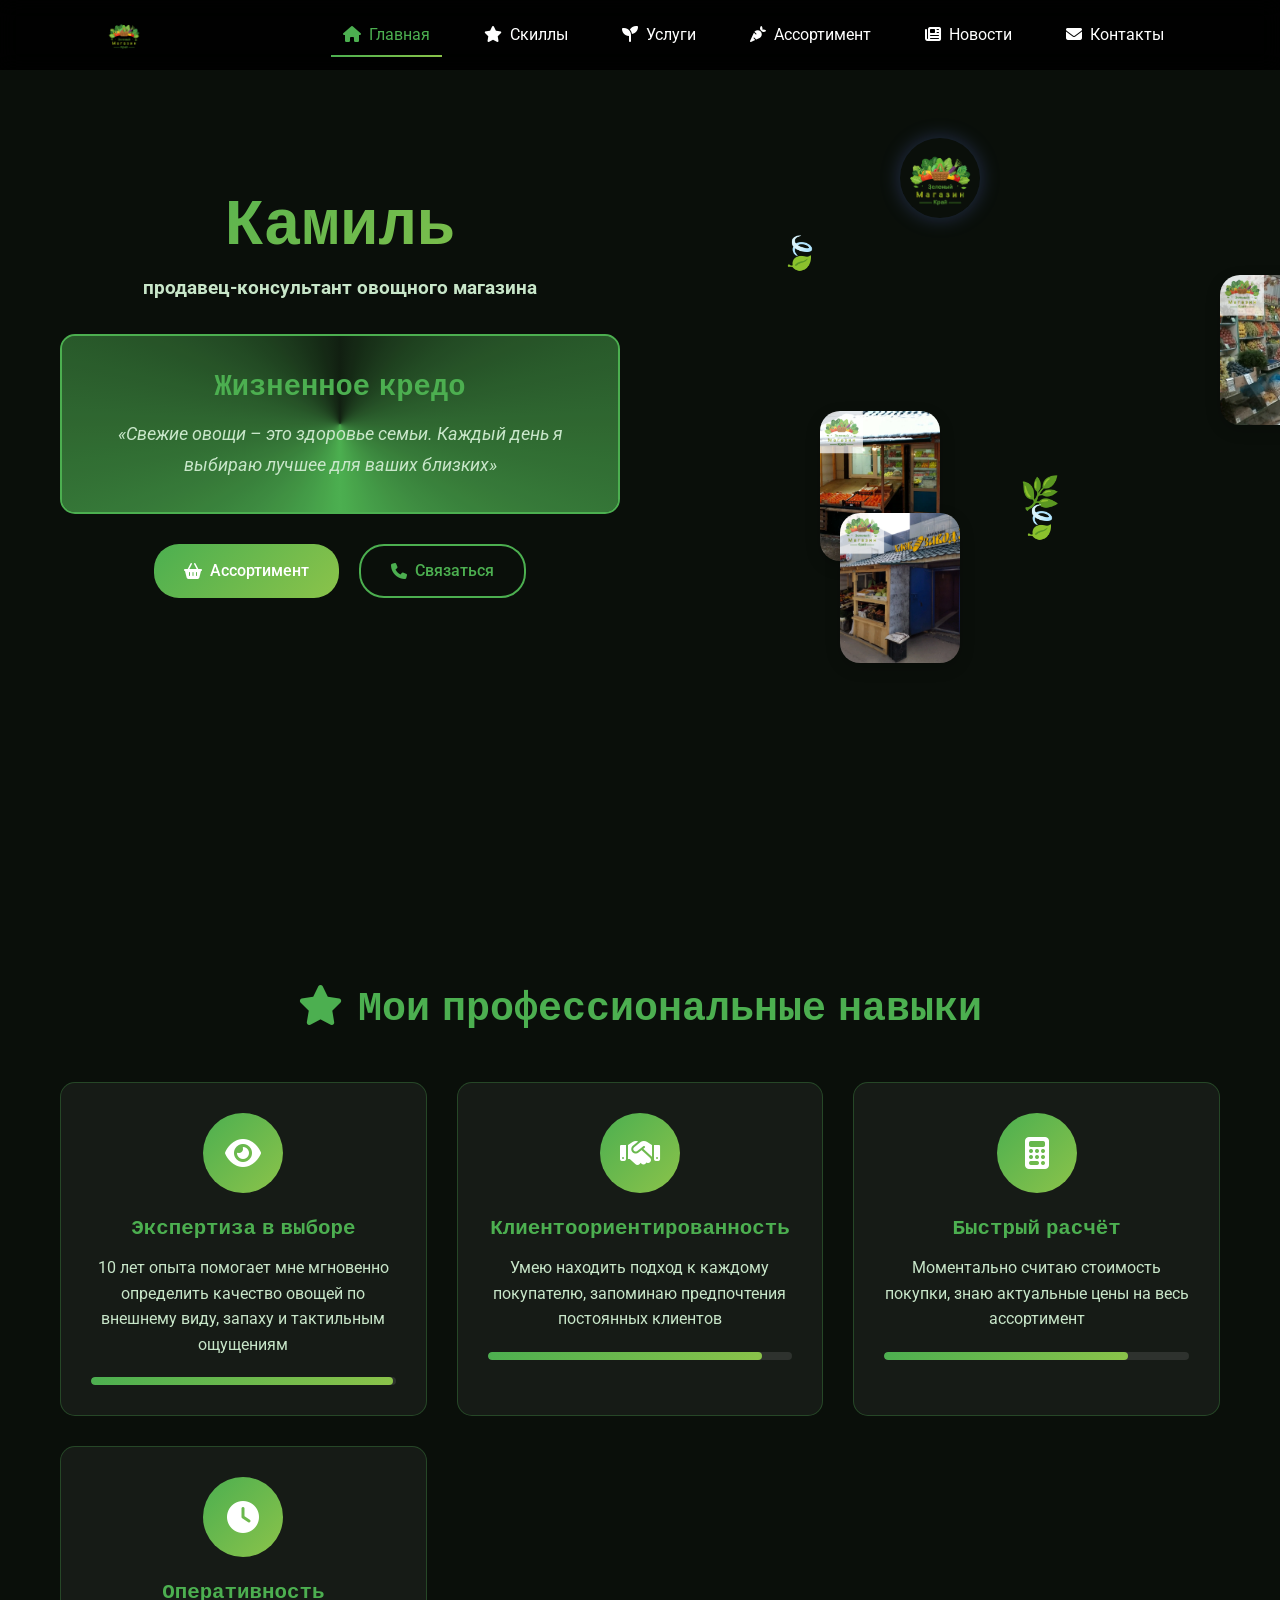
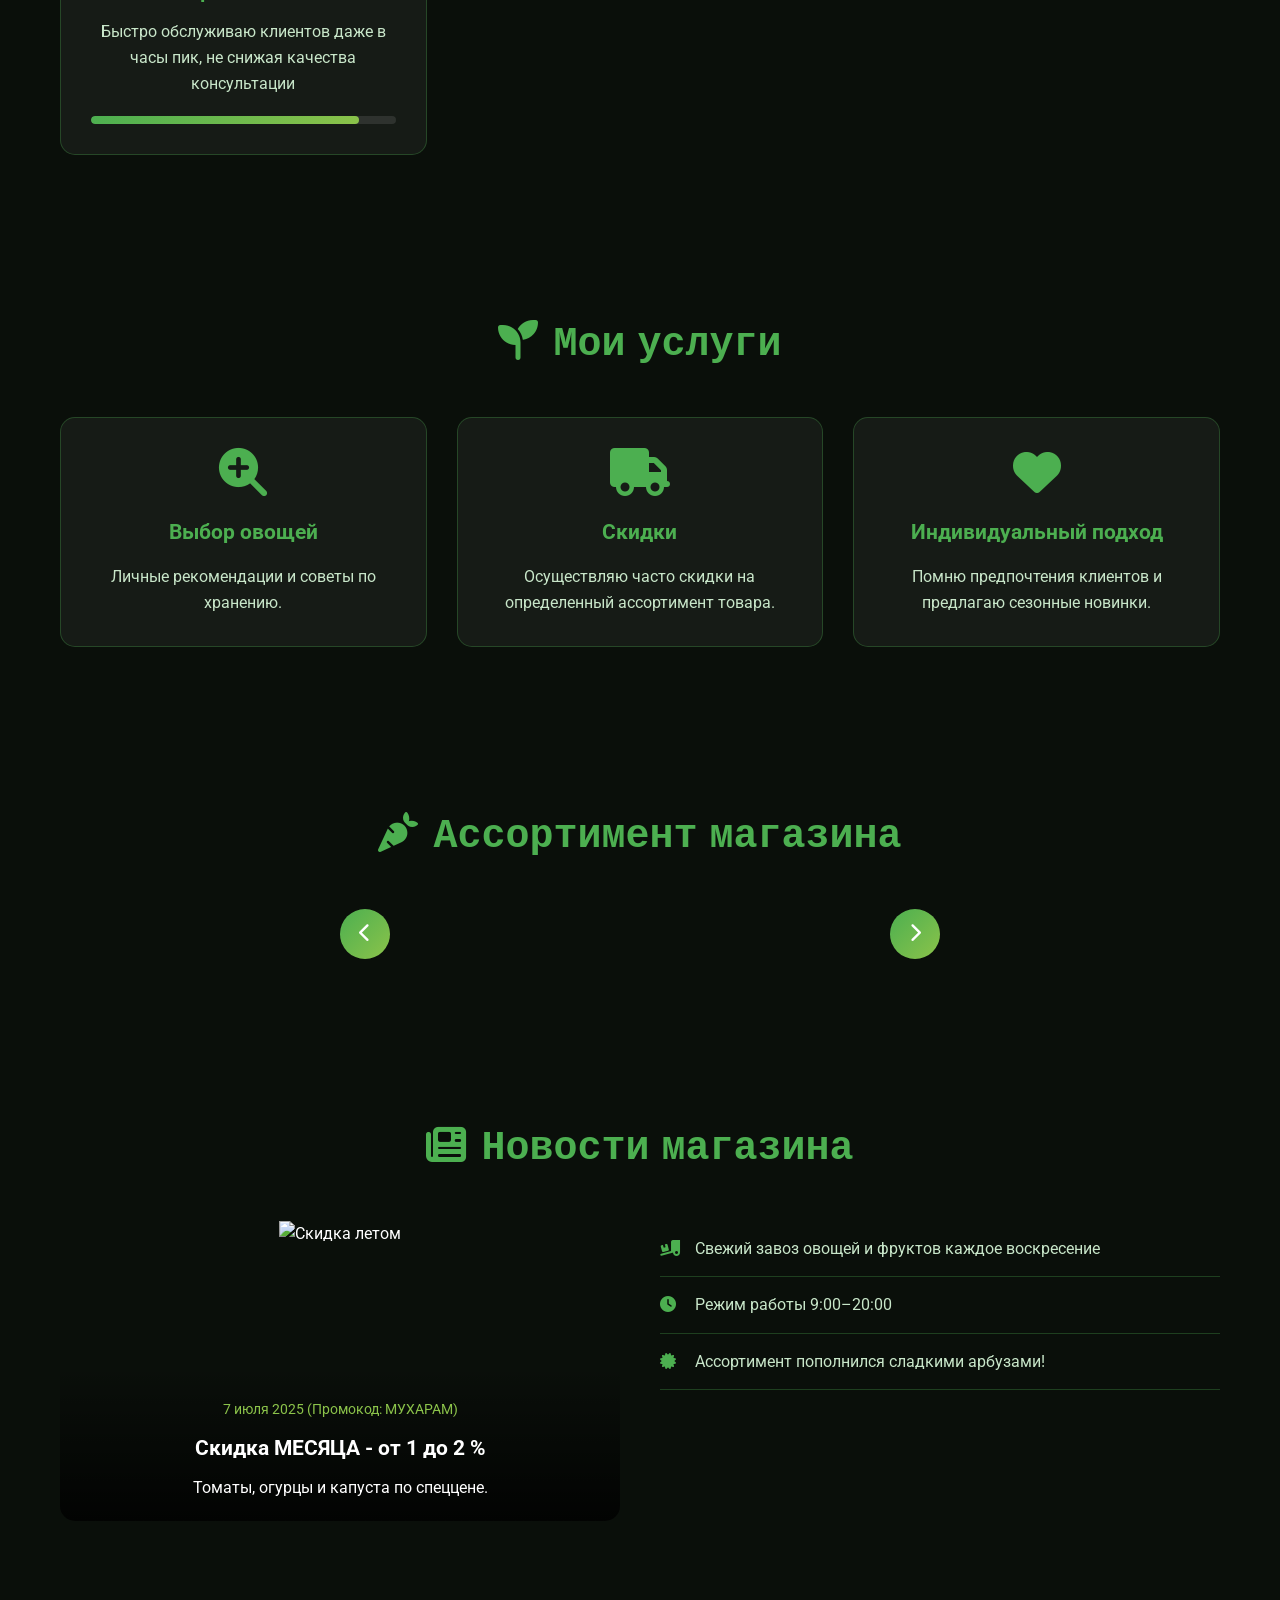
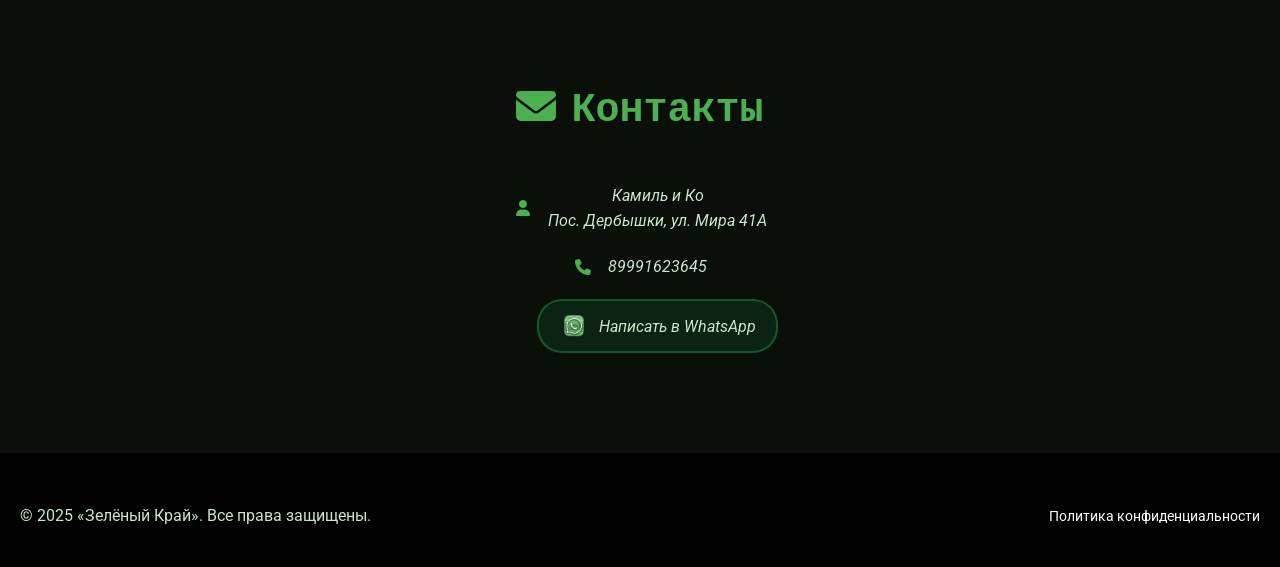
==== commit 2dfdbcb4: "Add files via upload" ====
--- a/index.html
+++ b/index.html
@@ -173,8 +173,8 @@
         <article class="news-card">
             <img src="https://images.unsplash.com/photo-1506905925346-21bda4d32df4?w=800" alt="Скидка летом" class="news-img">
             <div class="news-overlay">
-                <time>6 июля 2025</time>
-                <h3>Сезонная скидка до 5%</h3>
+                <time>7 июля 2025 (Промокод: МУХАРАМ)</time>
+                <h3>Скидка МЕСЯЦА - от 1 до 2 %</h3>
                 <p>Томаты, огурцы и капуста по спеццене.</p>
             </div>
         </article>
--- a/css/style.css
+++ b/css/style.css
@@ -688,13 +688,13 @@
   }
 
   .vegetables-3d {
-    max-width: 300px;
-    height: 300px;
+    max-width: 100px;
+    height: 100px;
   }
 
   .veg-item {
-    width: 80px;
-    height: 80px;
+    width: 60px;
+    height: 60px;
   }
 
   .skills-grid {
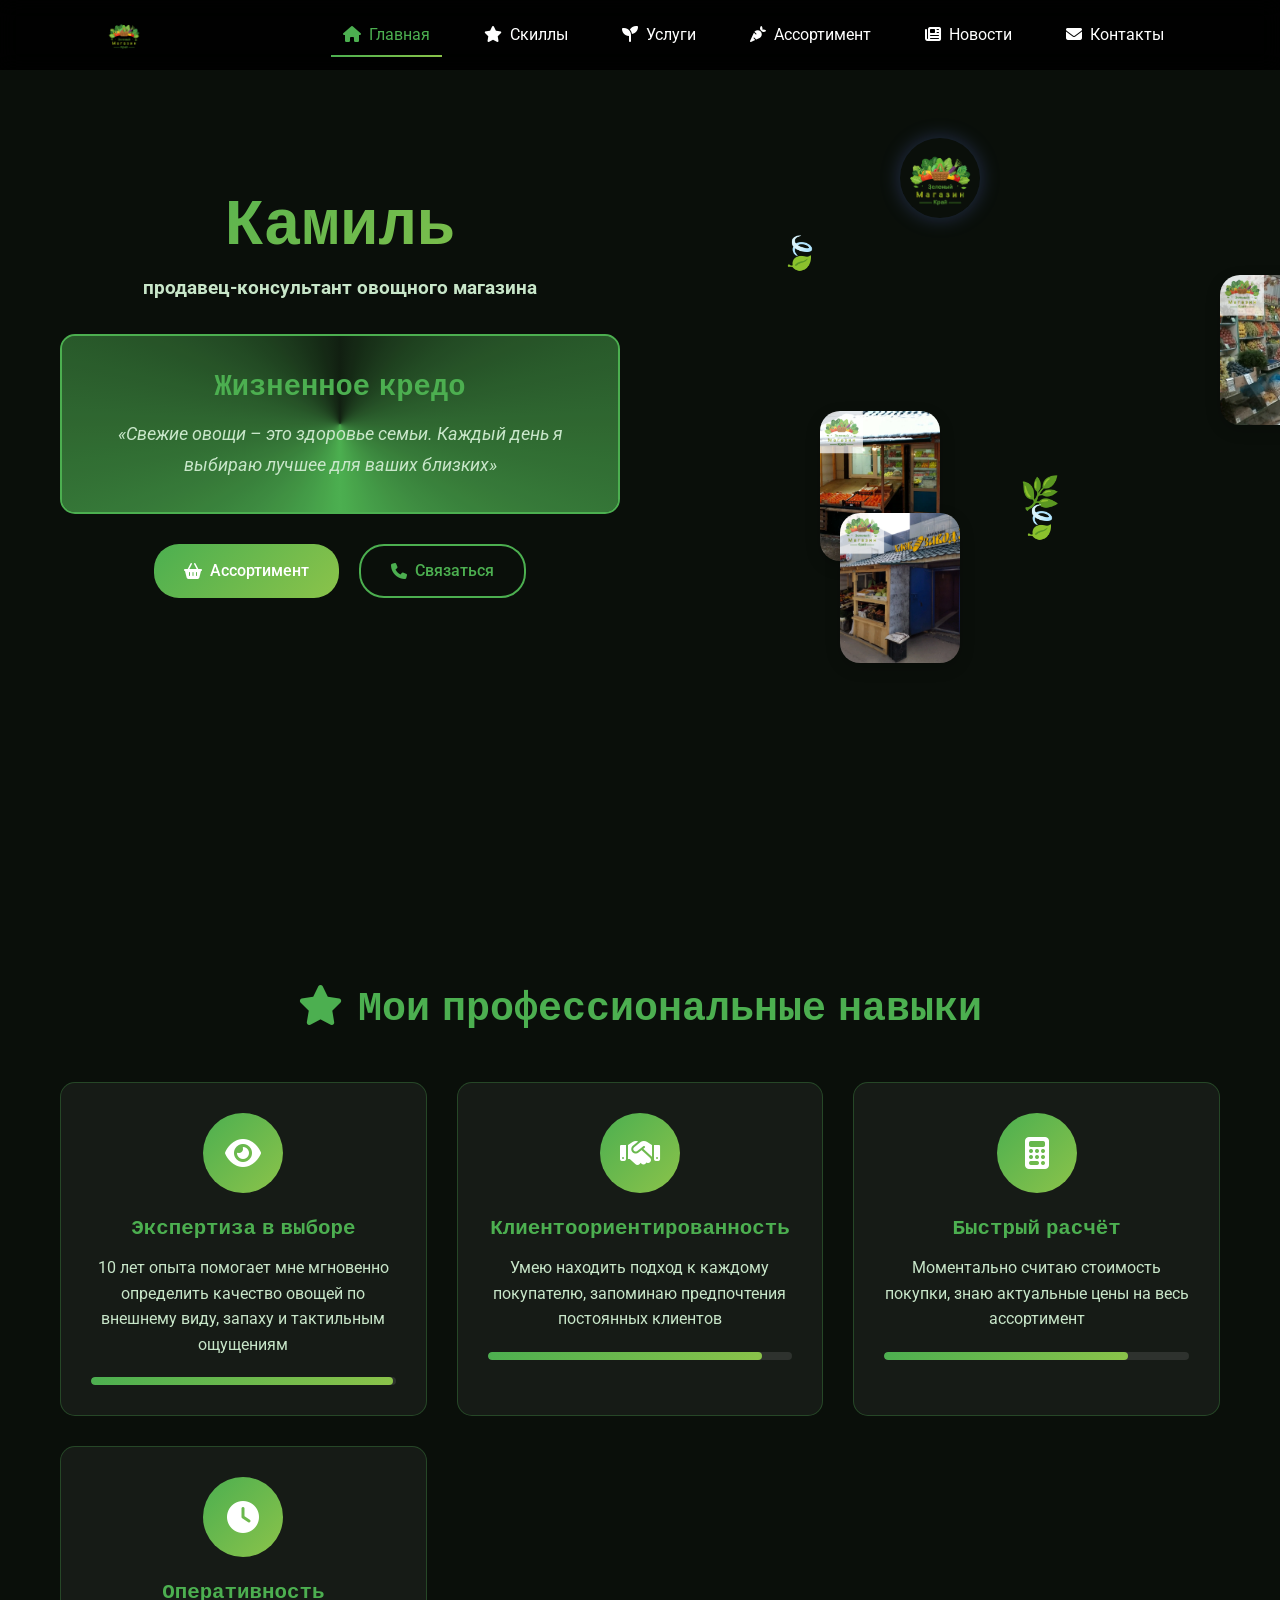
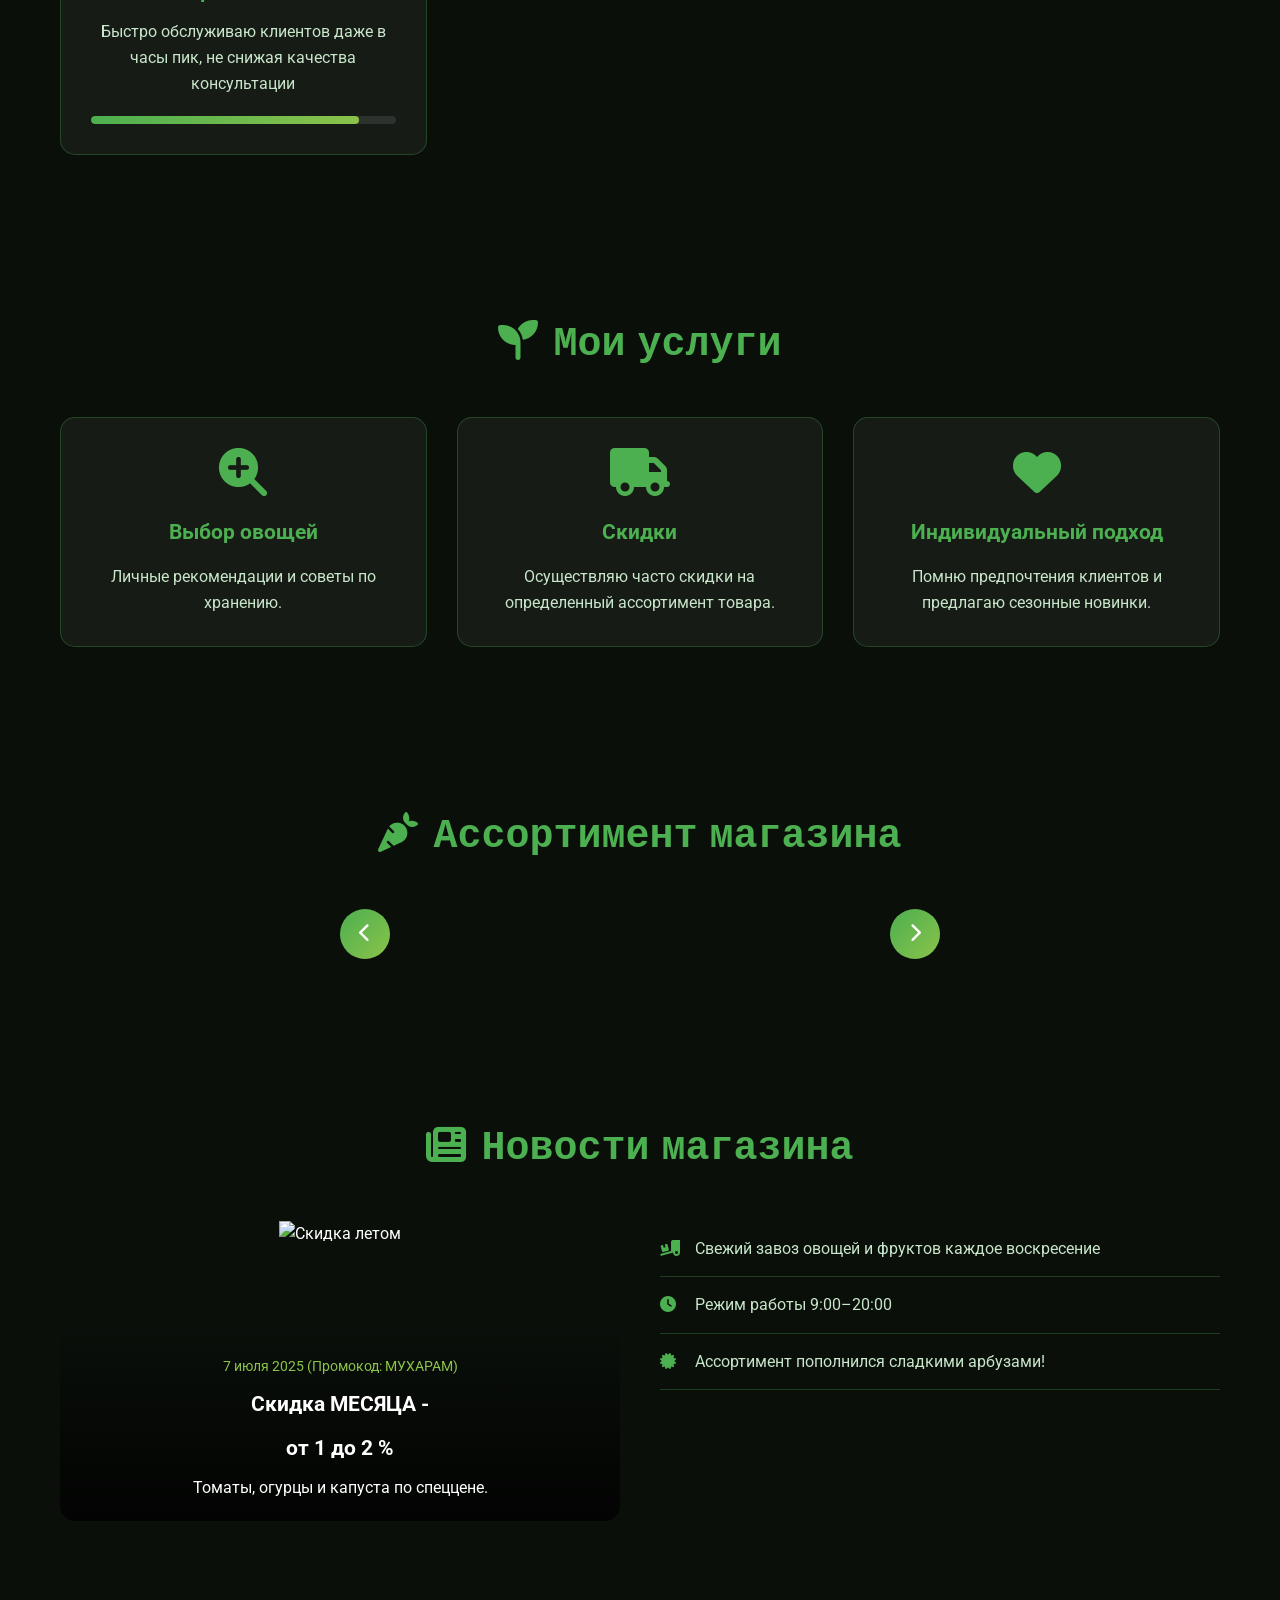
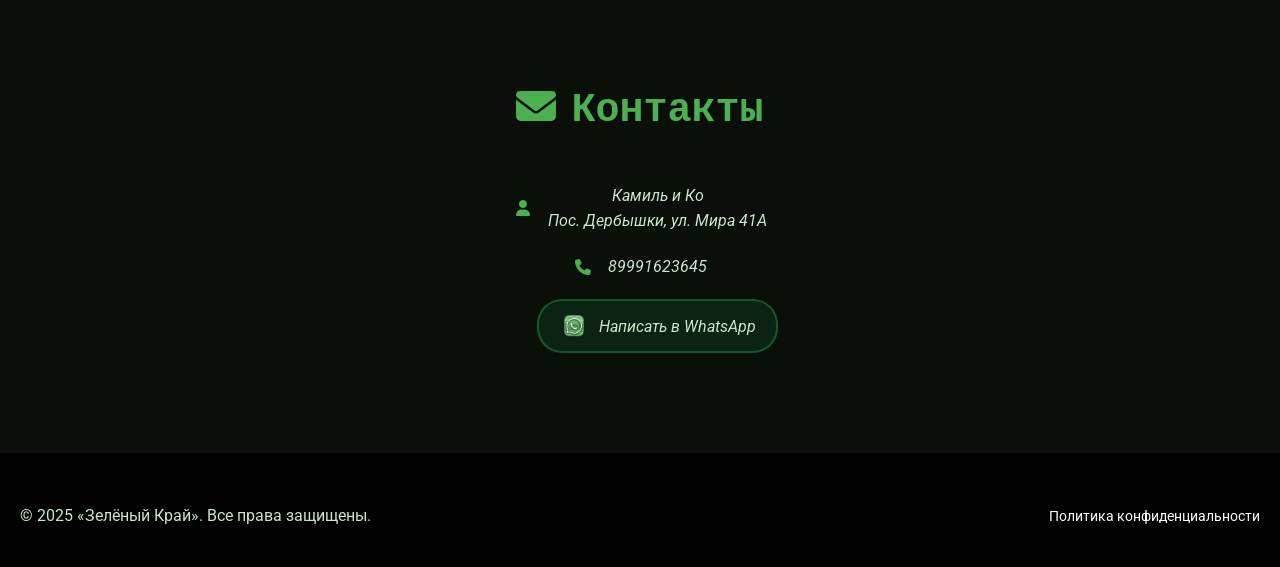
==== commit 5a8ab446: "Add files via upload" ====
--- a/index.html
+++ b/index.html
@@ -174,7 +174,8 @@
             <img src="https://images.unsplash.com/photo-1506905925346-21bda4d32df4?w=800" alt="Скидка летом" class="news-img">
             <div class="news-overlay">
                 <time>7 июля 2025 (Промокод: МУХАРАМ)</time>
-                <h3>Скидка МЕСЯЦА - от 1 до 2 %</h3>
+                <h3>Скидка МЕСЯЦА -</h3>
+                <p><h3>от 1 до 2 %</h3></p>
                 <p>Томаты, огурцы и капуста по спеццене.</p>
             </div>
         </article>
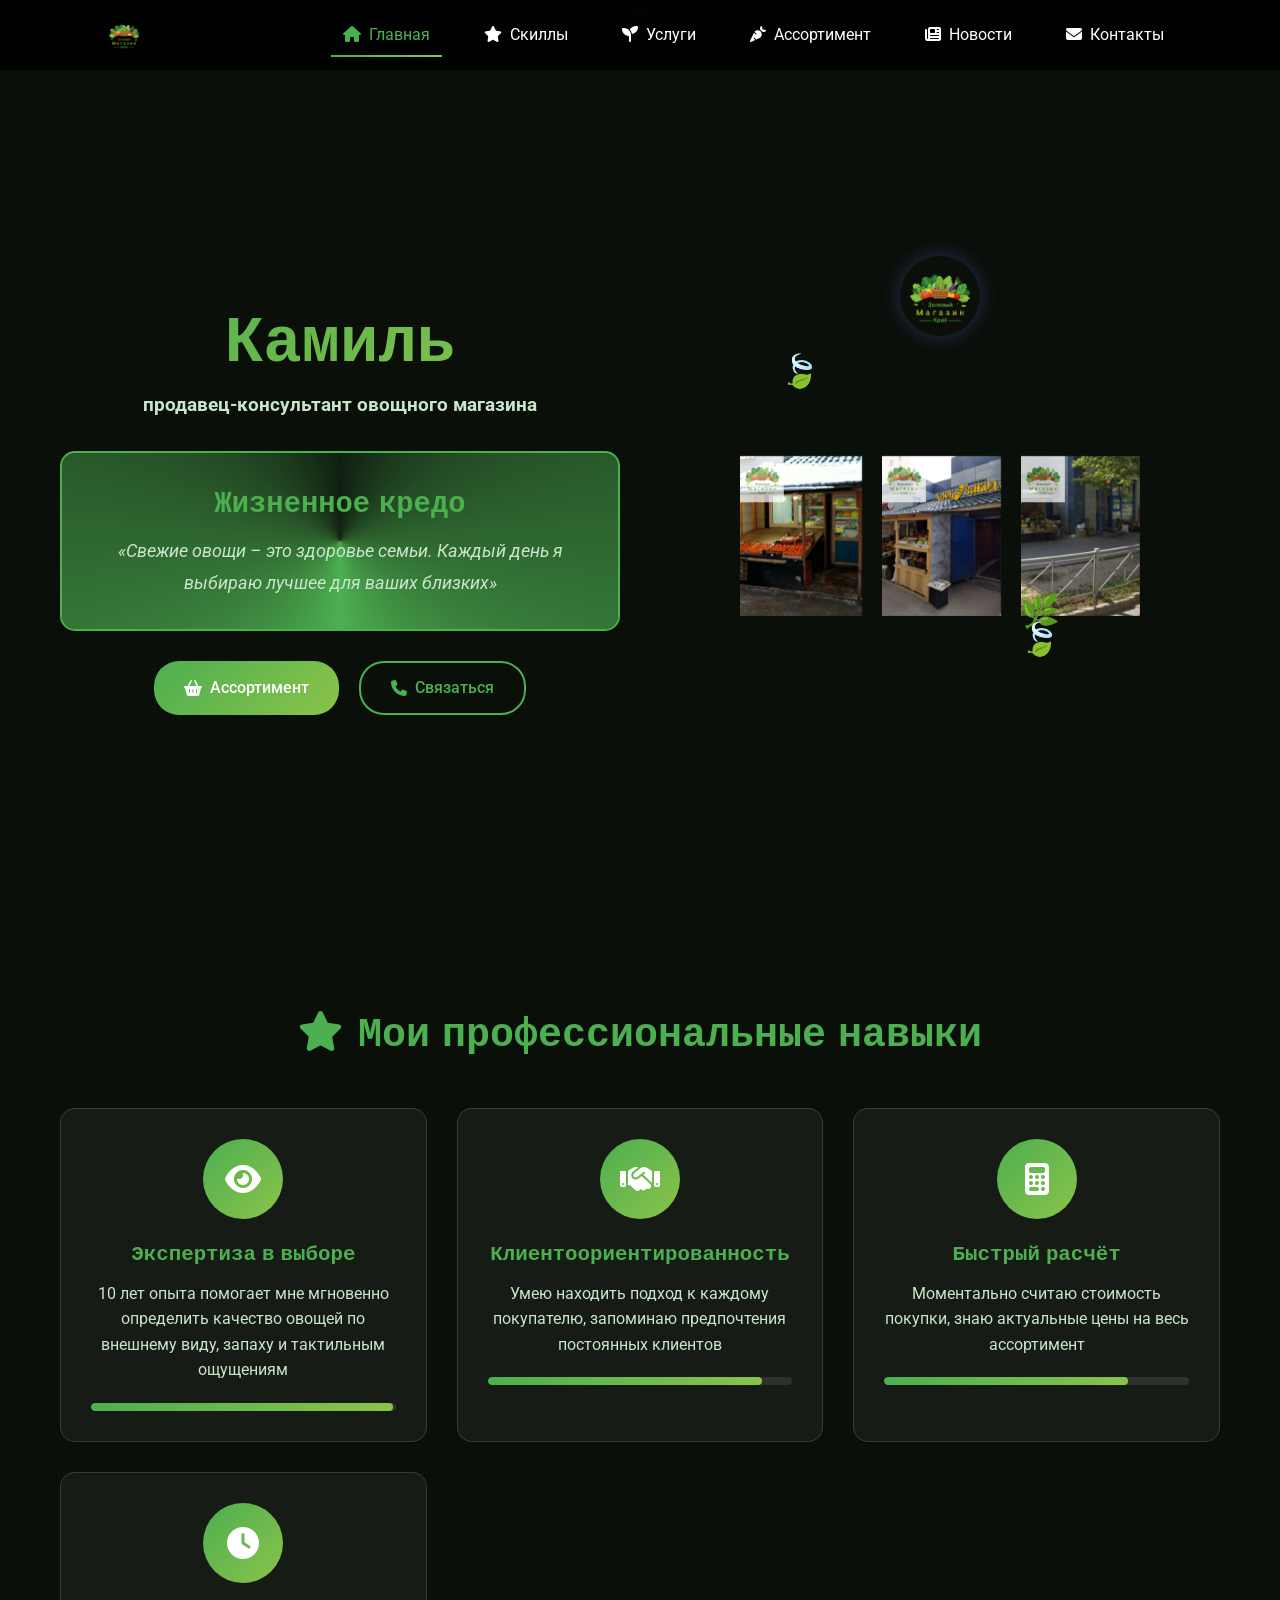
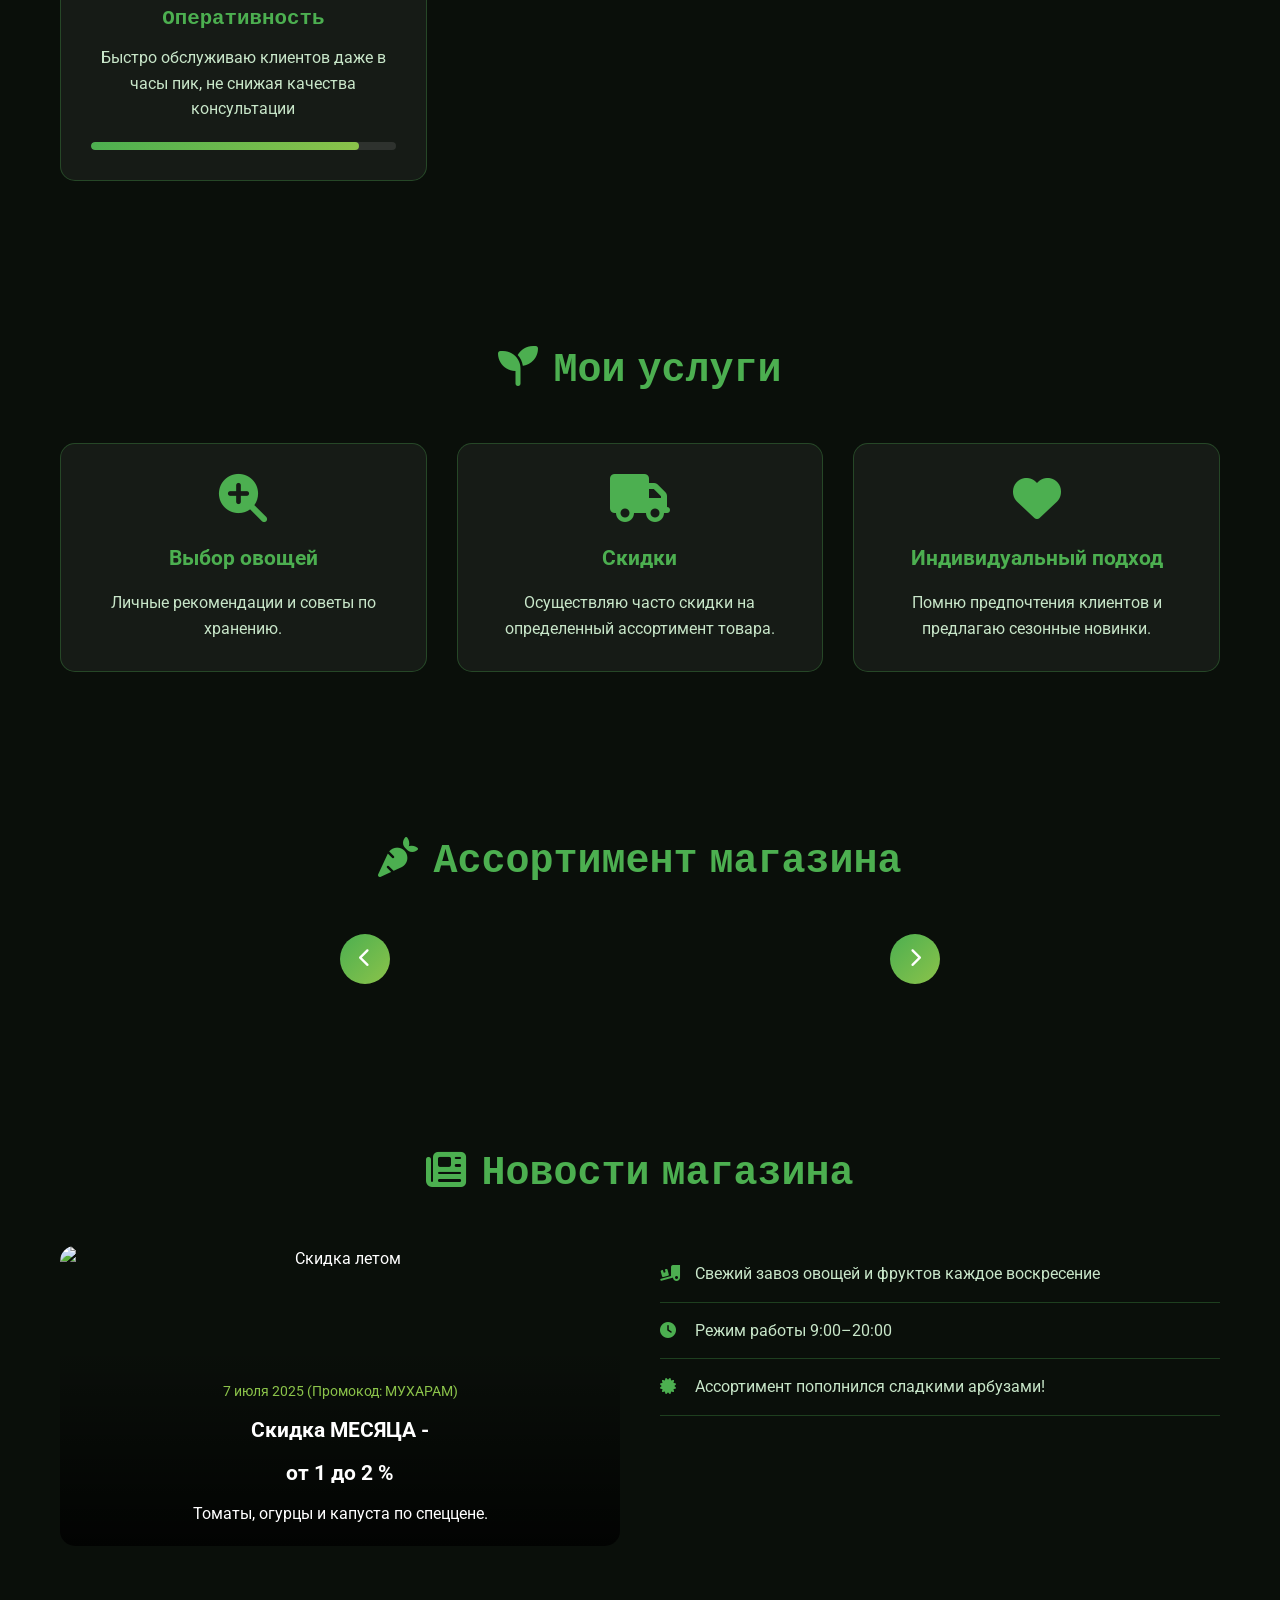
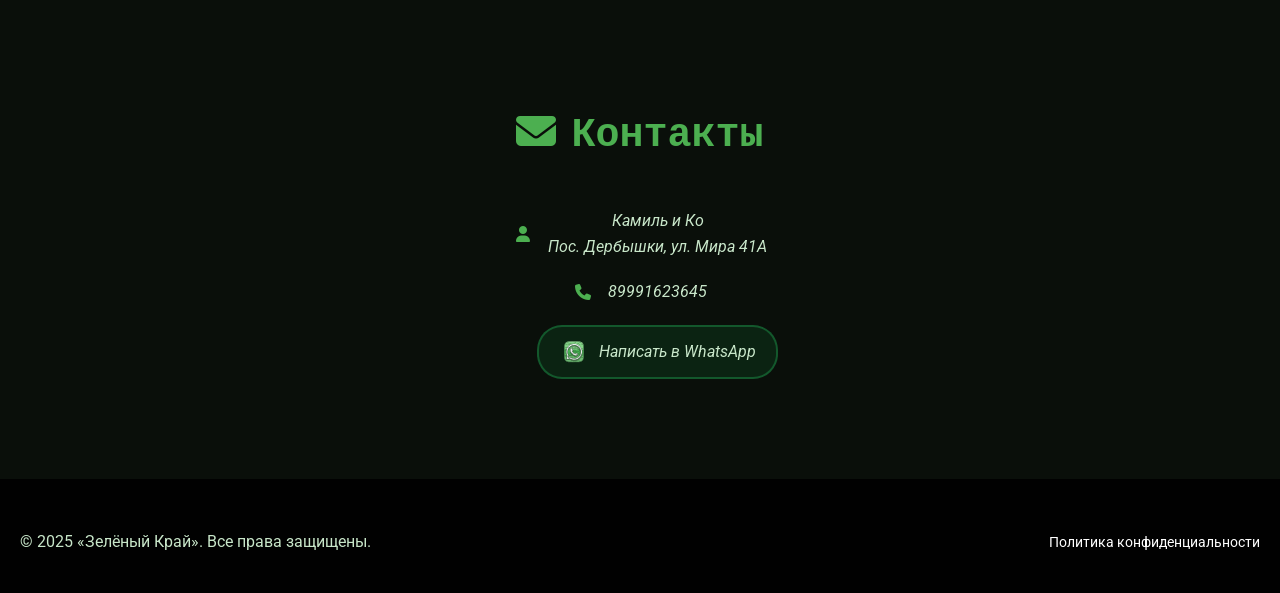
==== commit 53337b24: "Add files via upload" ====
--- a/index.html
+++ b/index.html
@@ -14,10 +14,11 @@
     <link rel="stylesheet" href="https://cdnjs.cloudflare.com/ajax/libs/aos/2.3.4/aos.css">
     <script defer src="https://cdnjs.cloudflare.com/ajax/libs/aos/2.3.4/aos.js"></script>
 
-    <!-- Основные стили из папки css -->
+    <!-- Основные стили из папки css -->=
+    <link rel="stylesheet" href="css/reset.css">
     <link rel="stylesheet" href="css/style.css">
-    <!-- Дополнительные стили для новых элементов -->
-    <link rel="stylesheet" href="css/additional_styles.css">
+    <link rel="stylesheet" href="css/media.css">
+
 </head>
 <body>
 <header id="header">
@@ -59,24 +60,19 @@
                 <img src="img/logotip.png" alt="Логотип" class="animated-logo">
             </div>
             <div class="veg-container">
-                <div class="veg-item" data-name="Близко">
-                    <img src="img/1.png" alt="Помидоры" class="veg-image" onclick="openModal('1.png')">
-                </div>
-                <div class="veg-item" data-name="Вкусно">
-                    <img src="img/2.png" alt="Огурцы" class="veg-image" onclick="openModal('2.png')">
-                </div>
-                <div class="veg-item" data-name="Недорого">
-                    <img src="img/3.png" alt="Капуста" class="veg-image" onclick="openModal('3.png')">
-                </div>
+                <a href="image1.html" aria-label="Магазин 1">
+                    <img src="img/1.png" alt="Магазин 1" class="veg-image">
+                </a>
+                <a href="image2.html" aria-label=" Магазин 2">
+                    <img src="img/2.png" alt="Магазин 2" class="veg-image">
+                </a>
+                <a href="image3.html" aria-label=" Магазин 3">
+                    <img src="img/3.png" alt="Магазин 3" class="veg-image">
+                </a>
             </div>
             <div class="floating-leaf leaf-1">🍃</div>
             <div class="floating-leaf leaf-2">🌿</div>
             <div class="floating-leaf leaf-3">🍃</div>
-        </div>
-
-        <!-- Модальное окно -->
-        <div id="modal" class="modal">
-            <img class="modal-content" id="modal-img">
         </div>
 
 
--- a/css/style.css
+++ b/css/style.css
@@ -649,103 +649,7 @@
   color: var(--txt-light);
 }
 
-/* Адаптивность */
-@media (max-width: 768px) {
-  .nav-menu {
-    position: fixed;
-    top: 70px;
-    left: -100%;
-    width: 100%;
-    height: calc(100vh - 70px);
-    background: rgba(0, 0, 0, 0.95);
-    flex-direction: column;
-    justify-content: flex-start;
-    padding-top: 50px;
-    transition: left 0.3s ease;
-  }
-
-  .nav-menu.active {
-    left: 0;
-  }
-
-  .hamburger {
-    display: flex;
-  }
-
-  .hero {
-    grid-template-columns: 1fr;
-    text-align: center;
-    padding: 100px 20px 40px;
-  }
-
-  .glitch {
-    font-size: 2.5rem;
-  }
-
-  .hero-buttons {
-    flex-direction: column;
-    align-items: center;
-  }
-
-  .vegetables-3d {
-    max-width: 100px;
-    height: 100px;
-  }
-
-  .veg-item {
-    width: 60px;
-    height: 60px;
-  }
-
-  .skills-grid {
-    grid-template-columns: 1fr;
-  }
-
-  .services-grid {
-    grid-template-columns: 1fr;
-  }
-
-  .news-wrap {
-    grid-template-columns: 1fr;
-  }
-
-  .contact-grid {
-    grid-template-columns: 1fr;
-  }
-
-  .assortment-slider {
-    flex-direction: column;
-    gap: 20px;
-  }
-
-  .section-title {
-    font-size: 2rem;
-  }
-}
-
-@media (max-width: 480px) {
-  .hero {
-    padding: 80px 15px 30px;
-  }
-
-  .glitch {
-    font-size: 2rem;
-  }
-
-  .section-title {
-    font-size: 1.8rem;
-  }
-
-  .skill-card,
-  .service-card {
-    padding: 20px;
-  }
-
-  .vegetable-image {
-    width: 150px;
-    height: 150px;
-  }
-}
+
 
 /* Дополнительные стили для логотипа и анимаций */
 .logo {
@@ -951,12 +855,7 @@
   transform: scale(1.3) rotate(15deg);
 }
 
-@media (max-width: 768px) {
-  .footer-content {
-    flex-direction: column;
-    text-align: center;
-  }
-}
+
 
 .privacy-link {
   color: #fff; /* Белый цвет текста */
@@ -979,12 +878,7 @@
     flex: 0 0 auto;
 }
 
-/* Точный контроль внутренних отступов хедера */
-@media (max-width: 768px) {
-    .main-nav {
-        padding: 15px 20px;      /* одинаковые отступы слева/справа */
-    }
-}
+
 
 .close-player-btn,
 .close-btn              { display: none !important; }
--- a/css/media.css
+++ b/css/media.css
@@ -0,0 +1,126 @@
+/* media.css */
+@media (max-width: 768px) {
+    #skills .skills-grid {
+        justify-content: center;   /* горизонтально */
+        align-items: center;       /* вертикально */
+        text-align: center;
+    }
+}
+
+@media (max-width: 480px) {
+    section { padding-left: 10px; padding-right: 10px; }
+}
+/* Адаптивность */
+@media (max-width: 768px) {
+  .nav-menu {
+    position: fixed;
+    top: 70px;
+    left: -100%;
+    width: 100%;
+    height: calc(100vh - 70px);
+    background: rgba(0, 0, 0, 0.95);
+    flex-direction: column;
+    justify-content: flex-start;
+    padding-top: 50px;
+    transition: left 0.3s ease;
+  }
+
+  .nav-menu.active {
+    left: 0;
+  }
+
+  .hamburger {
+    display: flex;
+  }
+
+  .hero {
+    grid-template-columns: 1fr;
+    text-align: center;
+    padding: 100px 20px 40px;
+  }
+
+  .glitch {
+    font-size: 2.5rem;
+  }
+
+  .hero-buttons {
+    flex-direction: column;
+    align-items: center;
+  }
+
+  .vegetables-3d {
+    max-width: 100px;
+    height: 100px;
+  }
+
+  .veg-item {
+    width: 60px;
+    height: 60px;
+  }
+
+  .skills-grid {
+    grid-template-columns: 1fr;
+  }
+
+  .services-grid {
+    grid-template-columns: 1fr;
+  }
+
+  .news-wrap {
+    grid-template-columns: 1fr;
+  }
+
+  .contact-grid {
+    grid-template-columns: 1fr;
+  }
+
+  .assortment-slider {
+    flex-direction: column;
+    gap: 20px;
+  }
+
+  .section-title {
+    font-size: 2rem;
+  }
+}
+
+
+@media (max-width: 480px) {
+  .hero {
+    padding: 80px 15px 30px;
+  }
+
+  .glitch {
+    font-size: 2rem;
+  }
+
+  .section-title {
+    font-size: 1.8rem;
+  }
+
+  .skill-card,
+  .service-card {
+    padding: 20px;
+  }
+
+  .vegetable-image {
+    width: 150px;
+    height: 150px;
+  }
+}
+
+
+@media (max-width: 768px) {
+  .footer-content {
+    flex-direction: column;
+    text-align: center;
+  }
+}
+
+
+/* Точный контроль внутренних отступов хедера */
+@media (max-width: 768px) {
+    .main-nav {
+        padding: 15px 20px;      /* одинаковые отступы слева/справа */
+    }
+}
